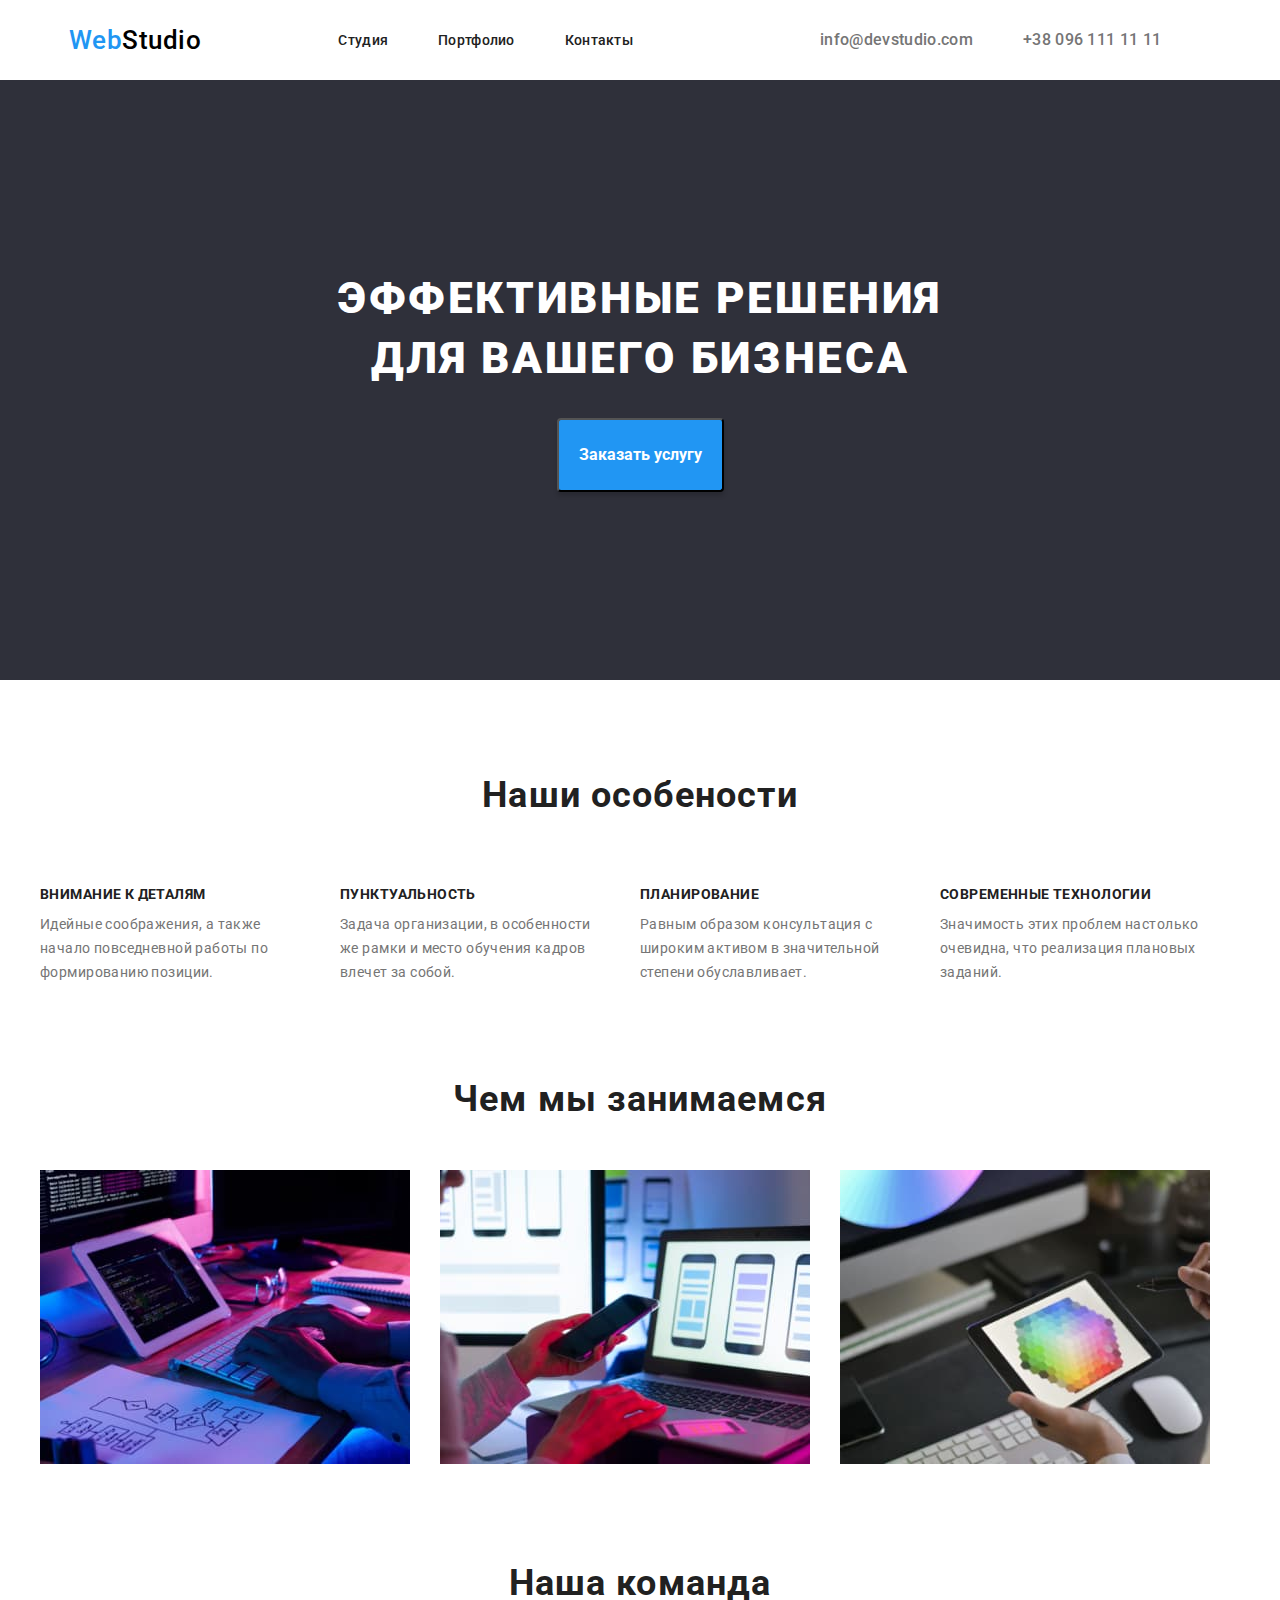
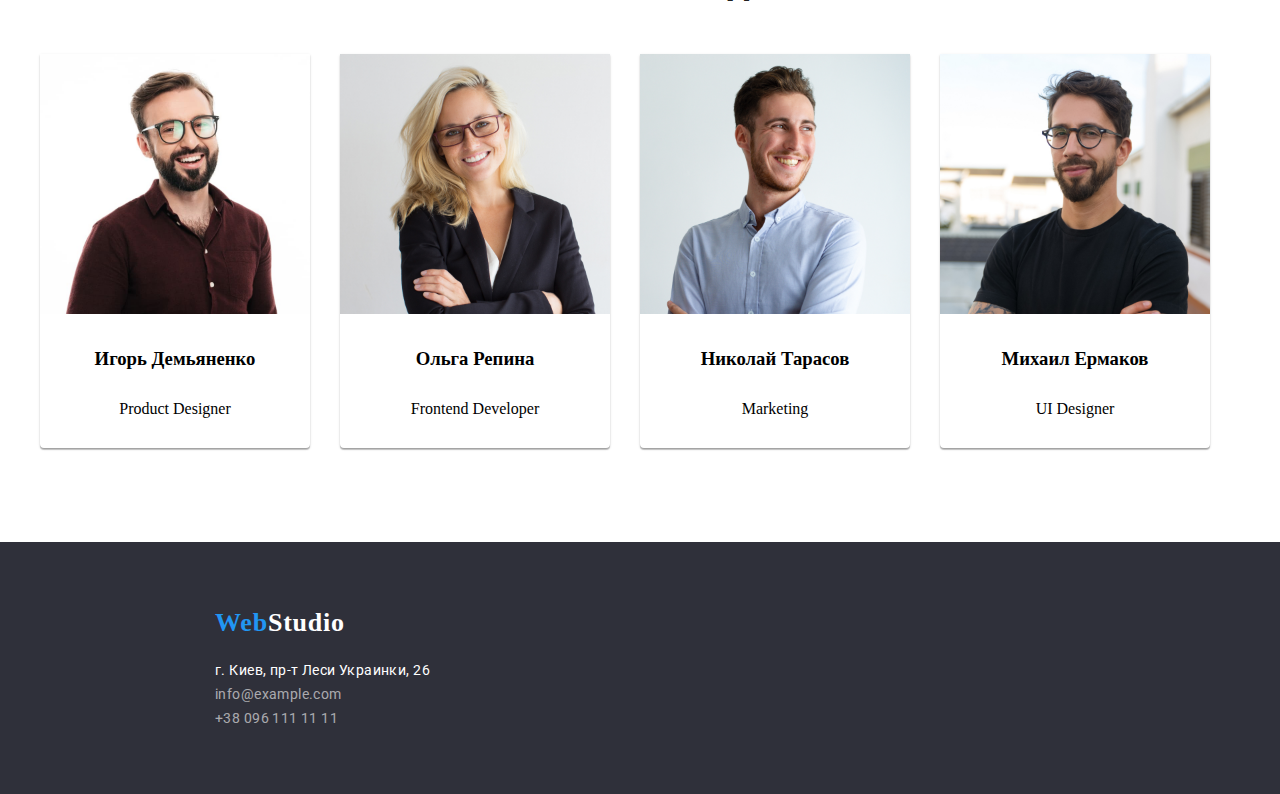
==== index.html @ 349dc5eb "add photo for two page" ====
<!DOCTYPE html>
<html lang="ru">

<head>
    <meta charset="UTF-8">
    <meta http-equiv="X-UA-Compatible" content="IE=edge">
    <meta name="viewport" content="width=device-width, initial-scale=1.0">
    <title>2 Homework</title>
    <link rel="stylesheet" href="./style.css">
</head>

<body>
    <header>
        <!-- header-top -->
        <div class="header-top">
            <a class="logo" href="#logo">
                Web<span>Studio</span>
            </a>
            <nav>
                <ul class="nav-list">
                    <li> <a href="./index.html">Студия</a></li>
                    <li> <a href="./portfolio.html">Портфолио</a></li>
                    <li> <a href="./contacts.html">Контакты</a></li>
                </ul>
            </nav>
            <ul class="social-link">
                <li> <a href="#">info@devstudio.com</a></li>
                <li> <a href="#">+38 096 111 11 11</a></li>
            </ul>

        </div>
    </header>
    <main>
        <!-- banner  -->
        <section class="banner">
            <h1>Эффективные решения для вашего бизнеса</h1>
            <button type="button">Заказать услугу</button>
        </section>
        <!-- our-features  -->
        <section class="our-features">
            <h2>Наши особености</h2>
            <ul class="list">
                <li>
                    <h3>Внимание к деталям</h3>
                    <p>Идейные соображения, а также начало повседневной работы по формированию позиции.</p>
                </li>
                <li>
                    <h3>Пунктуальность</h3>
                    <p>Задача организации, в особенности же рамки и место обучения кадров влечет за собой.</p>
                </li>
                <li>
                    <h3>Планирование</h3>
                    <p>Равным образом консультация с широким активом в значительной степени обуславливает.</p>
                </li>
                <li>
                    <h3>Современные технологии</h3>
                    <p>Значимость этих проблем настолько очевидна, что реализация плановых заданий.</p>
                </li>
            </ul>
        </section>
        <!-- what-we-do  -->
        <section class="what-we-do">
            <h2>Чем мы занимаемся</h2>
            <ul>
                <li> <img width="370" src="./images/img1.jpg" alt="make up a website"></li>
                <li> <img width="370" src="./images/img2.jpg" alt="design"></li>
                <li> <img width="370" src="./images/img3.jpg" alt="external design"></li>
            </ul>
        </section>
        <!-- our-teams -->
        <section class="our-teams">
            <h2>Наша команда</h2>
            <ul class="items">
                <li class="item">
                    <img width="270" src="./images/item1.jpg" alt="profile">
                    <h3>Игорь Демьяненко</h3>
                    <p lang="en">Product Designer</p>
                </li>
                <li class="item">
                    <img width="270" src="./images/item2.jpg" alt="profile">
                    <h3>Ольга Репина</h3>
                    <p lang="en">Frontend Developer</p>
                </li>
                <li class="item">
                    <img width="270" src="./images/item3.jpg" alt="profile">
                    <h3>Николай Тарасов</h3>
                    <p lang="en">Marketing</p>
                </li>
                <li class="item">
                    <img width="270" src="./images/item4.jpg" alt="profile">
                    <h3>Михаил Ермаков</h3>
                    <p lang="en">UI Designer</p>
                </li>
            </ul>
        </section>
    </main>
    <footer>
        <!-- footer-bottom -->
        <div class="footer-bottom">
            <a class="logo" href="#logo">
                Web<span class="c-white">Studio</span>
            </a>
            <address>
        <ul class="footer-list">
            <li><a href="https://bit.ly/3pXMvUd" target="_blank" rel="noopener noreferrer">
                г. Киев, пр-т
                Леси Украинки, 26
            </a> 
            </li>
            <li><a class="link" href="mailto:info@devstudio.com">info@example.com</a> </li>
            <li><a class="link" href="tel:+380961111111">+38 096 111 11 11</a> </li>
        </ul>
        </address>
        </div>
    </footer>
</body>

</html>
---- style.css ----
@import url(https://fonts.googleapis.com/css?family=Roboto:100,100italic,300,300italic,regular,italic,500,500italic,700,700italic,900,900italic);
* {
    margin: 0;
    padding: 0;
}

a {
    text-decoration: none;
    color: black;
}

ul li {
    list-style: none;
}


/* for footer link  */

.c-white {
    color: white;
}


/* header  */

.header-top {
    display: flex;
    justify-content: space-around;
    height: 80px;
    align-items: center;
}

.header-top a {
    font-family: 'Roboto';
    font-style: normal;
    font-weight: 500;
    line-height: 14px;
    letter-spacing: 0.02em;
}

.logo {
    font-family: 'Raleway';
    font-style: normal;
    font-weight: 700;
    font-size: 26px;
    line-height: 31px;
    letter-spacing: 0.03em;
    color: #2196F3;
}

.header-top span {
    color: #000;
}

.header-top ul {
    display: flex;
}

.nav-list li {
    margin-right: 50px;
}

.nav-list a {
    color: #212121;
    font-size: 14px;
}

.social-link a {
    color: #757575;
    margin-right: 50px;
}

.header-top ul li a:hover {
    color: #2196F3;
}


/* main  */

main {
    text-align: center;
}

section h2 {
    margin-bottom: 50px;
    font-family: 'Roboto';
    font-style: normal;
    font-weight: 700;
    font-size: 36px;
    line-height: 42px;
    text-align: center;
    letter-spacing: 0.03em;
    color: #212121;
}


/* banner  */

.banner {
    display: flex;
    flex-direction: column;
    justify-content: center;
    align-items: center;
    background: #2F303A;
    height: 600px;
}

.banner h1 {
    width: 696px;
    font-family: 'Roboto';
    font-style: normal;
    font-weight: 900;
    font-size: 44px;
    line-height: 60px;
    text-align: center;
    letter-spacing: 0.06em;
    text-transform: uppercase;
    color: #FFFFFF;
}

.banner button {
    font-family: 'Roboto';
    font-style: normal;
    font-weight: 700;
    font-size: 16px;
    line-height: 30px;
    color: white;
    padding: 20px 20px;
    background: #2196F3;
    box-shadow: 0px 4px 4px rgba(0, 0, 0, 0.15);
    border-radius: 4px;
    margin-top: 30px;
    cursor: pointer;
}

.banner button:active {
    background: #757575;
}


/* our-features  */

.our-features {
    margin-top: 94px;
    display: flex;
    flex-direction: column;
    justify-content: center;
}

.list {
    margin-top: 20px;
    display: flex;
    justify-content: center;
}

.list h3 {
    font-family: 'Roboto';
    font-style: normal;
    font-weight: 700;
    font-size: 14px;
    line-height: 16px;
    letter-spacing: 0.03em;
    text-transform: uppercase;
    color: #212121;
}

.list li {
    width: 270px;
    text-align: left;
    margin-right: 30px;
}

.list p {
    margin-top: 10px;
    font-family: 'Roboto';
    font-style: normal;
    font-weight: 400;
    font-size: 14px;
    line-height: 24px;
    letter-spacing: 0.03em;
    color: #757575;
}


/* what-we-do  */

.what-we-do {
    margin-top: 94px;
    display: flex;
    flex-direction: column;
}

.what-we-do ul {
    display: flex;
    justify-content: center;
}

.what-we-do ul li {
    margin-right: 30px;
}

.items {
    display: flex;
    justify-content: space-around;
}


/* our-teams  */

.our-teams {
    margin-top: 94px;
    display: flex;
    flex-direction: column;
}

.our-teams ul {
    justify-content: center;
}

.item {
    background: #FFFFFF;
    box-shadow: 0px 1px 3px rgba(0, 0, 0, 0.12), 0px 1px 1px rgba(0, 0, 0, 0.14), 0px 2px 1px rgba(0, 0, 0, 0.2);
    border-radius: 0px 0px 4px 4px;
    margin-right: 30px;
    transition: all 0.7s ease-in;
}

.item:hover {
    background: #2F303A;
    color: white;
}

.item h3 {
    margin-top: 30px;
}

.item p {
    margin: 30px 0 30px;
}


/* footer */

footer {
    margin-top: 94px;
    width: 100%;
    height: 252px;
    background: #2F303A;
}

footer a {
    color: white;
}

.footer-bottom {
    margin-left: 215px;
    height: 100%;
    display: flex;
    justify-content: center;
    align-items: flex-start;
    flex-direction: column;
}

address {
    margin-top: 20px;
}

.footer-list a {
    font-family: 'Roboto';
    font-style: normal;
    font-weight: 400;
    font-size: 14px;
    line-height: 24px;
    letter-spacing: 0.03em;
}

.link {
    color: rgba(255, 255, 255, 0.6);
}
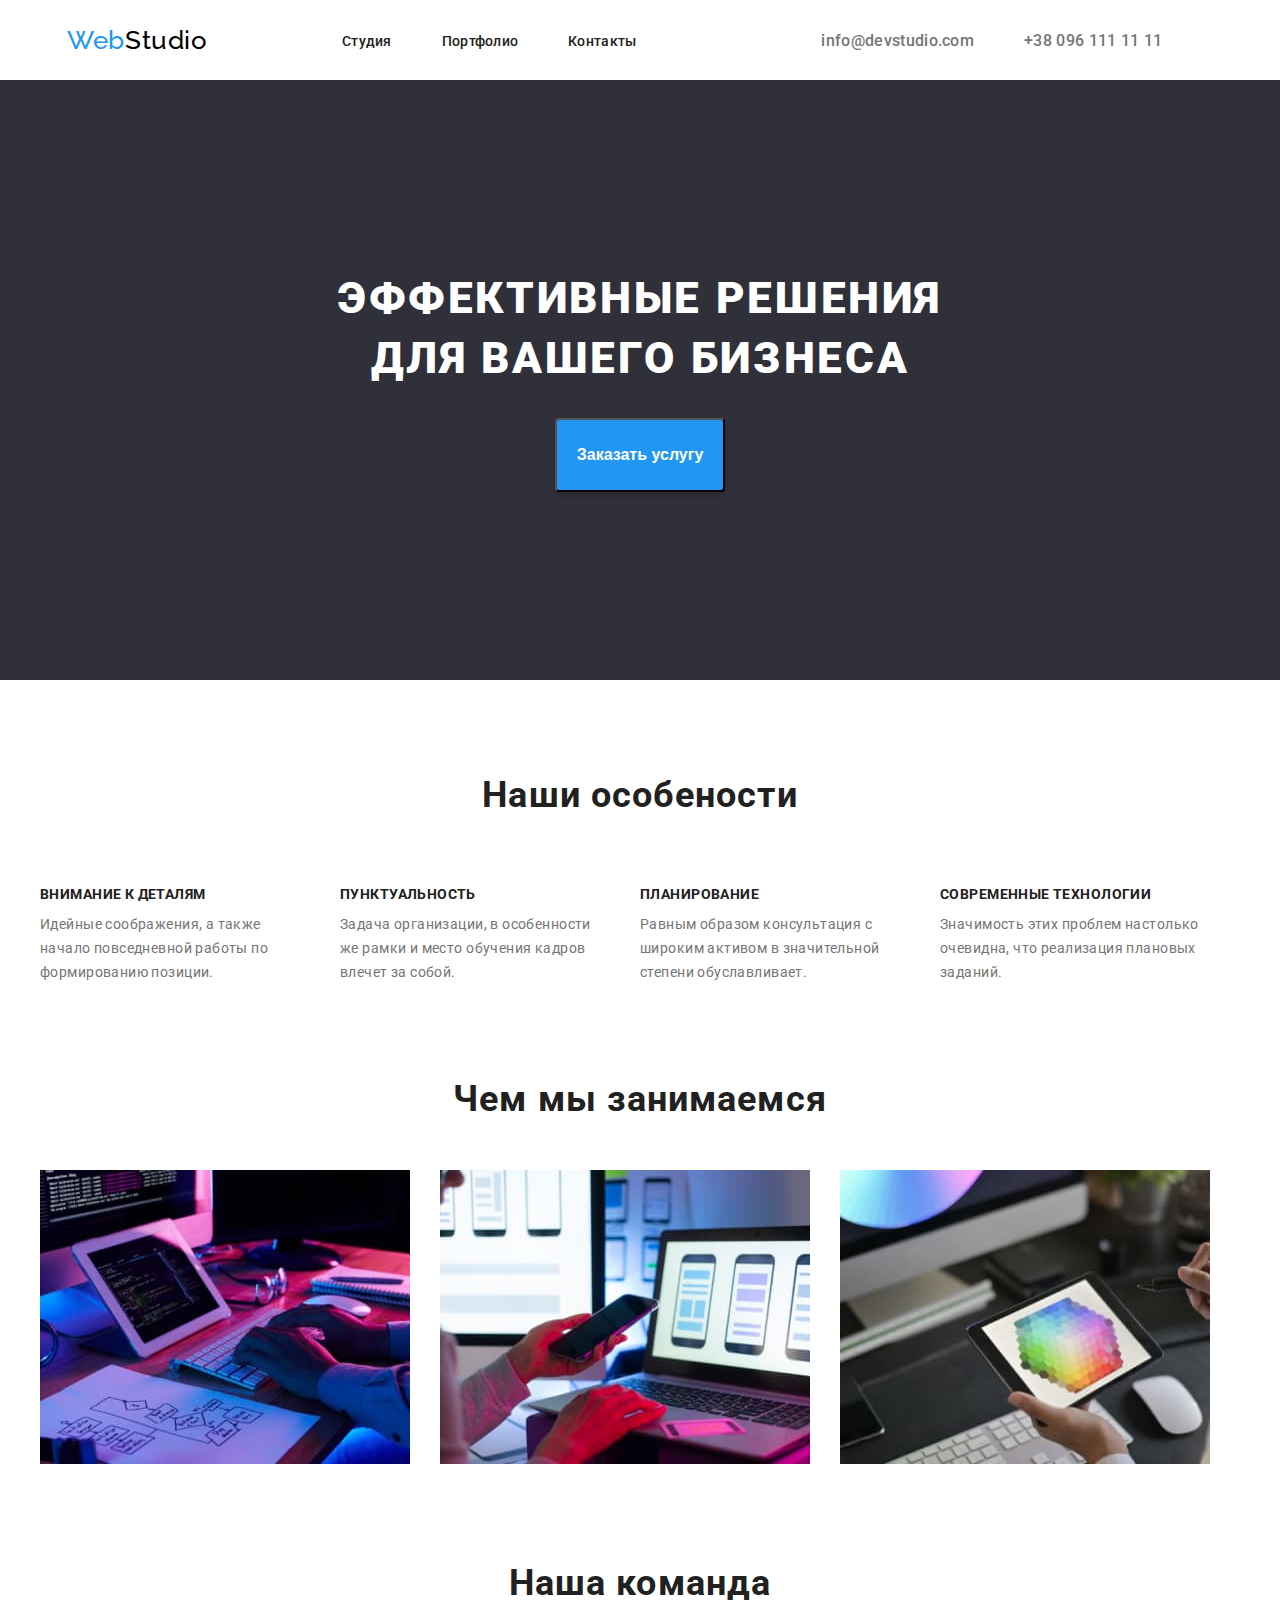
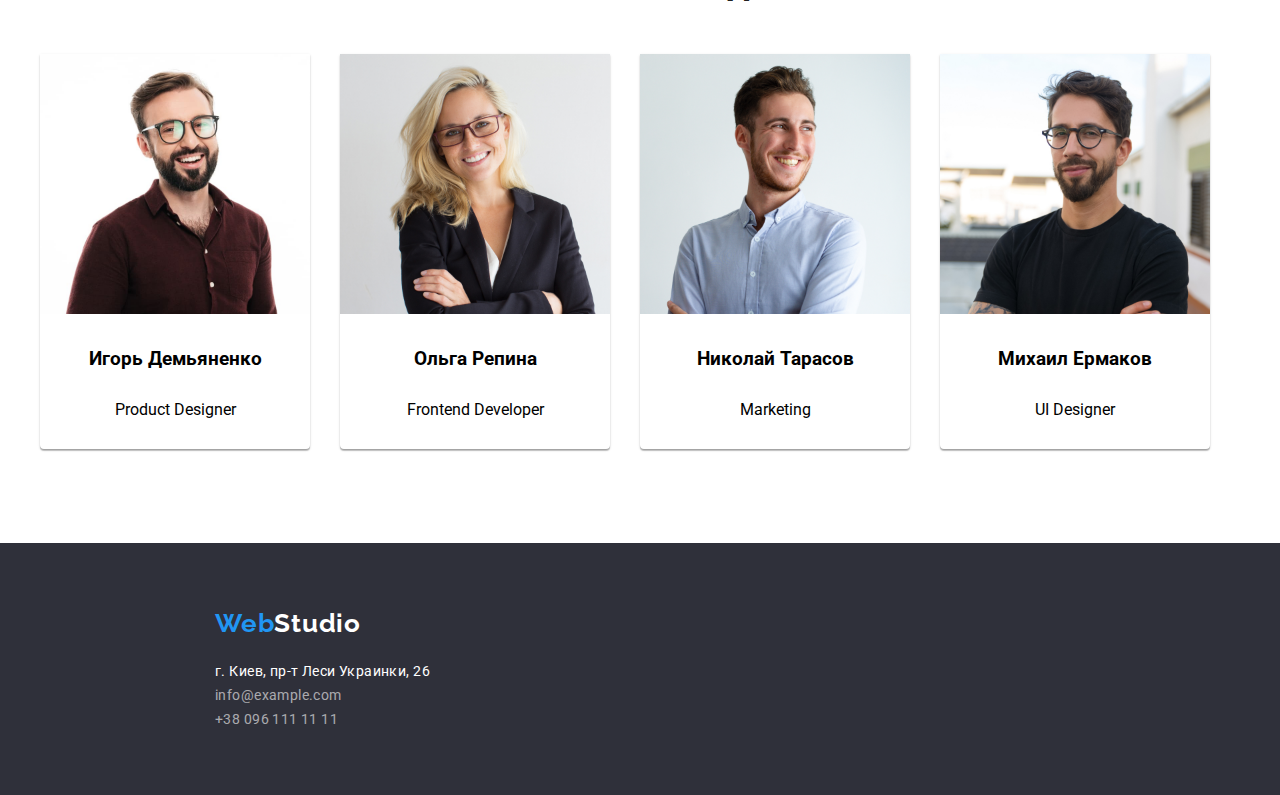
==== commit 29e97353: "changes" ====
--- a/index.html
+++ b/index.html
@@ -2,32 +2,32 @@
 <html lang="ru">
 
 <head>
-    <meta charset="UTF-8">
-    <meta http-equiv="X-UA-Compatible" content="IE=edge">
-    <meta name="viewport" content="width=device-width, initial-scale=1.0">
+    <meta charset="UTF-8" />
+    <meta http-equiv="X-UA-Compatible" content="IE=edge" />
+    <meta name="viewport" content="width=device-width, initial-scale=1.0" />
+    <link rel="preconnect" href="https://fonts.googleapis.com" />
+    <link rel="preconnect" href="https://fonts.gstatic.com" crossorigin />
+    <link href="https://fonts.googleapis.com/css2?family=Raleway:wght@700&family=Roboto:wght@400;500;700;900&display=swap" rel="stylesheet" />
+    <link rel="stylesheet" href="./styles.css" />
     <title>2 Homework</title>
-    <link rel="stylesheet" href="./style.css">
 </head>
 
 <body>
     <header>
         <!-- header-top -->
         <div class="header-top">
-            <a class="logo" href="#logo">
-                Web<span>Studio</span>
-            </a>
+            <a class="logo" href="#logo"> Web<span>Studio</span> </a>
             <nav>
                 <ul class="nav-list">
-                    <li> <a href="./index.html">Студия</a></li>
-                    <li> <a href="./portfolio.html">Портфолио</a></li>
-                    <li> <a href="./contacts.html">Контакты</a></li>
+                    <li><a href="./index.html">Студия</a></li>
+                    <li><a href="./portfolio.html">Портфолио</a></li>
+                    <li><a href="./contacts.html">Контакты</a></li>
                 </ul>
             </nav>
             <ul class="social-link">
-                <li> <a href="#">info@devstudio.com</a></li>
-                <li> <a href="#">+38 096 111 11 11</a></li>
+                <li><a href="#">info@devstudio.com</a></li>
+                <li><a href="#">+38 096 111 11 11</a></li>
             </ul>
-
         </div>
     </header>
     <main>
@@ -42,19 +42,27 @@
             <ul class="list">
                 <li>
                     <h3>Внимание к деталям</h3>
-                    <p>Идейные соображения, а также начало повседневной работы по формированию позиции.</p>
+                    <p>
+                        Идейные соображения, а также начало повседневной работы по формированию позиции.
+                    </p>
                 </li>
                 <li>
                     <h3>Пунктуальность</h3>
-                    <p>Задача организации, в особенности же рамки и место обучения кадров влечет за собой.</p>
+                    <p>
+                        Задача организации, в особенности же рамки и место обучения кадров влечет за собой.
+                    </p>
                 </li>
                 <li>
                     <h3>Планирование</h3>
-                    <p>Равным образом консультация с широким активом в значительной степени обуславливает.</p>
+                    <p>
+                        Равным образом консультация с широким активом в значительной степени обуславливает.
+                    </p>
                 </li>
                 <li>
                     <h3>Современные технологии</h3>
-                    <p>Значимость этих проблем настолько очевидна, что реализация плановых заданий.</p>
+                    <p>
+                        Значимость этих проблем настолько очевидна, что реализация плановых заданий.
+                    </p>
                 </li>
             </ul>
         </section>
@@ -62,9 +70,13 @@
         <section class="what-we-do">
             <h2>Чем мы занимаемся</h2>
             <ul>
-                <li> <img width="370" src="./images/img1.jpg" alt="make up a website"></li>
-                <li> <img width="370" src="./images/img2.jpg" alt="design"></li>
-                <li> <img width="370" src="./images/img3.jpg" alt="external design"></li>
+                <li>
+                    <img width="370" src="./images/img1.jpg" alt="make up a website" />
+                </li>
+                <li><img width="370" src="./images/img2.jpg" alt="design" /></li>
+                <li>
+                    <img width="370" src="./images/img3.jpg" alt="external design" />
+                </li>
             </ul>
         </section>
         <!-- our-teams -->
@@ -72,22 +84,22 @@
             <h2>Наша команда</h2>
             <ul class="items">
                 <li class="item">
-                    <img width="270" src="./images/item1.jpg" alt="profile">
+                    <img width="270" src="./images/item1.jpg" alt="profile" />
                     <h3>Игорь Демьяненко</h3>
                     <p lang="en">Product Designer</p>
                 </li>
                 <li class="item">
-                    <img width="270" src="./images/item2.jpg" alt="profile">
+                    <img width="270" src="./images/item2.jpg" alt="profile" />
                     <h3>Ольга Репина</h3>
                     <p lang="en">Frontend Developer</p>
                 </li>
                 <li class="item">
-                    <img width="270" src="./images/item3.jpg" alt="profile">
+                    <img width="270" src="./images/item3.jpg" alt="profile" />
                     <h3>Николай Тарасов</h3>
                     <p lang="en">Marketing</p>
                 </li>
                 <li class="item">
-                    <img width="270" src="./images/item4.jpg" alt="profile">
+                    <img width="270" src="./images/item4.jpg" alt="profile" />
                     <h3>Михаил Ермаков</h3>
                     <p lang="en">UI Designer</p>
                 </li>
@@ -98,18 +110,28 @@
         <!-- footer-bottom -->
         <div class="footer-bottom">
             <a class="logo" href="#logo">
-                Web<span class="c-white">Studio</span>
-            </a>
+          Web<span class="c-white">Studio</span>
+        </a>
             <address>
-        <ul class="footer-list">
-            <li><a href="https://bit.ly/3pXMvUd" target="_blank" rel="noopener noreferrer">
-                г. Киев, пр-т
-                Леси Украинки, 26
-            </a> 
+          <ul class="footer-list">
+            <li>
+              <a
+                href="https://bit.ly/3pXMvUd"
+                target="_blank"
+                rel="noopener noreferrer"
+              >
+                г. Киев, пр-т Леси Украинки, 26
+              </a>
             </li>
-            <li><a class="link" href="mailto:info@devstudio.com">info@example.com</a> </li>
-            <li><a class="link" href="tel:+380961111111">+38 096 111 11 11</a> </li>
-        </ul>
+            <li>
+              <a class="link" href="mailto:info@devstudio.com"
+                >info@example.com</a
+              >
+            </li>
+            <li>
+              <a class="link" href="tel:+380961111111">+38 096 111 11 11</a>
+            </li>
+          </ul>
         </address>
         </div>
     </footer>
--- a/styles.css
+++ b/styles.css
@@ -0,0 +1,341 @@
+* {
+    margin: 0;
+    padding: 0;
+}
+
+body {
+    font-family: 'Roboto', sans-serif, 'Times New Roman', Times, serif, -apple-system, BlinkMacSystemFont, 'Segoe UI', Roboto, Oxygen, Ubuntu, Cantarell, 'Open Sans', 'Helvetica Neue', sans-serif;
+}
+
+a {
+    text-decoration: none;
+    color: black;
+}
+
+ul li {
+    list-style: none;
+}
+
+
+/* for footer link  */
+
+.c-white {
+    color: white;
+}
+
+
+/* header  */
+
+.header-top {
+    display: flex;
+    justify-content: space-around;
+    height: 80px;
+    align-items: center;
+}
+
+.header-top a {
+    font-style: normal;
+    font-weight: 500;
+    line-height: 14px;
+    letter-spacing: 0.02em;
+}
+
+.logo {
+    font-family: 'Raleway', sans-serif;
+    font-style: normal;
+    font-weight: 700;
+    font-size: 26px;
+    line-height: 31px;
+    letter-spacing: 0.03em;
+    color: #2196F3;
+}
+
+.header-top span {
+    color: #000;
+}
+
+.header-top ul {
+    display: flex;
+}
+
+.nav-list li {
+    margin-right: 50px;
+}
+
+.nav-list a {
+    color: #212121;
+    font-size: 14px;
+}
+
+.social-link a {
+    color: #757575;
+    margin-right: 50px;
+}
+
+.header-top ul li a:hover {
+    color: #2196F3;
+}
+
+
+/* main  */
+
+main {
+    text-align: center;
+}
+
+section h2 {
+    margin-bottom: 50px;
+    font-style: normal;
+    font-weight: 700;
+    font-size: 36px;
+    line-height: 42px;
+    text-align: center;
+    letter-spacing: 0.03em;
+    color: #212121;
+}
+
+
+/* banner  */
+
+.banner {
+    display: flex;
+    flex-direction: column;
+    justify-content: center;
+    align-items: center;
+    background: #2F303A;
+    height: 600px;
+}
+
+.banner h1 {
+    width: 696px;
+    font-style: normal;
+    font-weight: 900;
+    font-size: 44px;
+    line-height: 60px;
+    text-align: center;
+    letter-spacing: 0.06em;
+    text-transform: uppercase;
+    color: #FFFFFF;
+}
+
+.banner button {
+    font-style: normal;
+    font-weight: 700;
+    font-size: 16px;
+    line-height: 30px;
+    color: white;
+    padding: 20px 20px;
+    background: #2196F3;
+    box-shadow: 0px 4px 4px rgba(0, 0, 0, 0.15);
+    border-radius: 4px;
+    margin-top: 30px;
+    cursor: pointer;
+}
+
+.banner button:hover {
+    background: #757575;
+}
+
+
+/* our-features  */
+
+.our-features {
+    margin-top: 94px;
+    display: flex;
+    flex-direction: column;
+    justify-content: center;
+}
+
+.list {
+    margin-top: 20px;
+    display: flex;
+    justify-content: center;
+}
+
+.list h3 {
+    font-style: normal;
+    font-weight: 700;
+    font-size: 14px;
+    line-height: 16px;
+    letter-spacing: 0.03em;
+    text-transform: uppercase;
+    color: #212121;
+}
+
+.list li {
+    width: 270px;
+    text-align: left;
+    margin-right: 30px;
+}
+
+.list p {
+    margin-top: 10px;
+    font-style: normal;
+    font-weight: 400;
+    font-size: 14px;
+    line-height: 24px;
+    letter-spacing: 0.03em;
+    color: #757575;
+}
+
+
+/* what-we-do  */
+
+.what-we-do {
+    margin-top: 94px;
+    display: flex;
+    flex-direction: column;
+}
+
+.what-we-do ul {
+    display: flex;
+    justify-content: center;
+}
+
+.what-we-do ul li {
+    margin-right: 30px;
+}
+
+.items {
+    display: flex;
+    justify-content: space-around;
+}
+
+
+/* our-teams  */
+
+.our-teams {
+    margin-top: 94px;
+    display: flex;
+    flex-direction: column;
+}
+
+.our-teams ul {
+    justify-content: center;
+}
+
+.item {
+    background: #FFFFFF;
+    box-shadow: 0px 1px 3px rgba(0, 0, 0, 0.12), 0px 1px 1px rgba(0, 0, 0, 0.14), 0px 2px 1px rgba(0, 0, 0, 0.2);
+    border-radius: 0px 0px 4px 4px;
+    margin-right: 30px;
+    transition: all 0.7s ease-in;
+}
+
+.item:hover {
+    background: #2F303A;
+    color: white;
+}
+
+.item h3 {
+    margin-top: 30px;
+}
+
+.item p {
+    margin: 30px 0 30px;
+}
+
+
+/* footer */
+
+footer {
+    margin-top: 94px;
+    width: 100%;
+    height: 252px;
+    background: #2F303A;
+}
+
+footer a {
+    color: white;
+}
+
+.footer-bottom {
+    margin-left: 215px;
+    height: 100%;
+    display: flex;
+    justify-content: center;
+    align-items: flex-start;
+    flex-direction: column;
+}
+
+address {
+    margin-top: 20px;
+}
+
+.footer-list a {
+    font-style: normal;
+    font-weight: 400;
+    font-size: 14px;
+    line-height: 24px;
+    letter-spacing: 0.03em;
+}
+
+.link {
+    color: rgba(255, 255, 255, 0.6);
+}
+
+
+/* portfolio  */
+
+.section-filter {
+    display: flex;
+    justify-content: center;
+}
+
+.main-list {
+    display: flex;
+    align-items: center;
+    margin-top: 94px;
+}
+
+.main-list button {
+    margin-right: 20px;
+    background: #F5F4FA;
+    border-radius: 4px;
+    padding: 20px 40px;
+    border: none;
+    box-shadow: 0px 3px 1px rgba(0, 0, 0, 0.1), 0px 1px 2px rgba(0, 0, 0, 0.08), 0px 2px 2px rgba(0, 0, 0, 0.12);
+}
+
+.main-list button:hover {
+    color: white;
+    background: #2196f3;
+    box-shadow: 0px 3px 1px rgba(0, 0, 0, 0.1), 0px 1px 2px rgba(0, 0, 0, 0.08), 0px 2px 2px rgba(0, 0, 0, 0.12);
+}
+
+.section-store {
+    display: flex;
+    flex-direction: column;
+    justify-content: center;
+    align-items: center;
+    margin-top: 50px;
+}
+
+.items-store {
+    display: flex;
+    flex-direction: row;
+    flex-wrap: wrap;
+    justify-content: center;
+    width: 80%;
+}
+
+.items-store li {
+    margin: 0 30px 30px 0;
+}
+
+.store-item {
+    display: flex;
+    flex-direction: column;
+    background: #FFFFFF;
+    border: 1px solid #EEEEEE;
+    width: 370px;
+}
+
+.container {
+    text-align: start;
+    padding: 24px;
+}
+
+.container p {
+    margin-top: 4px;
+}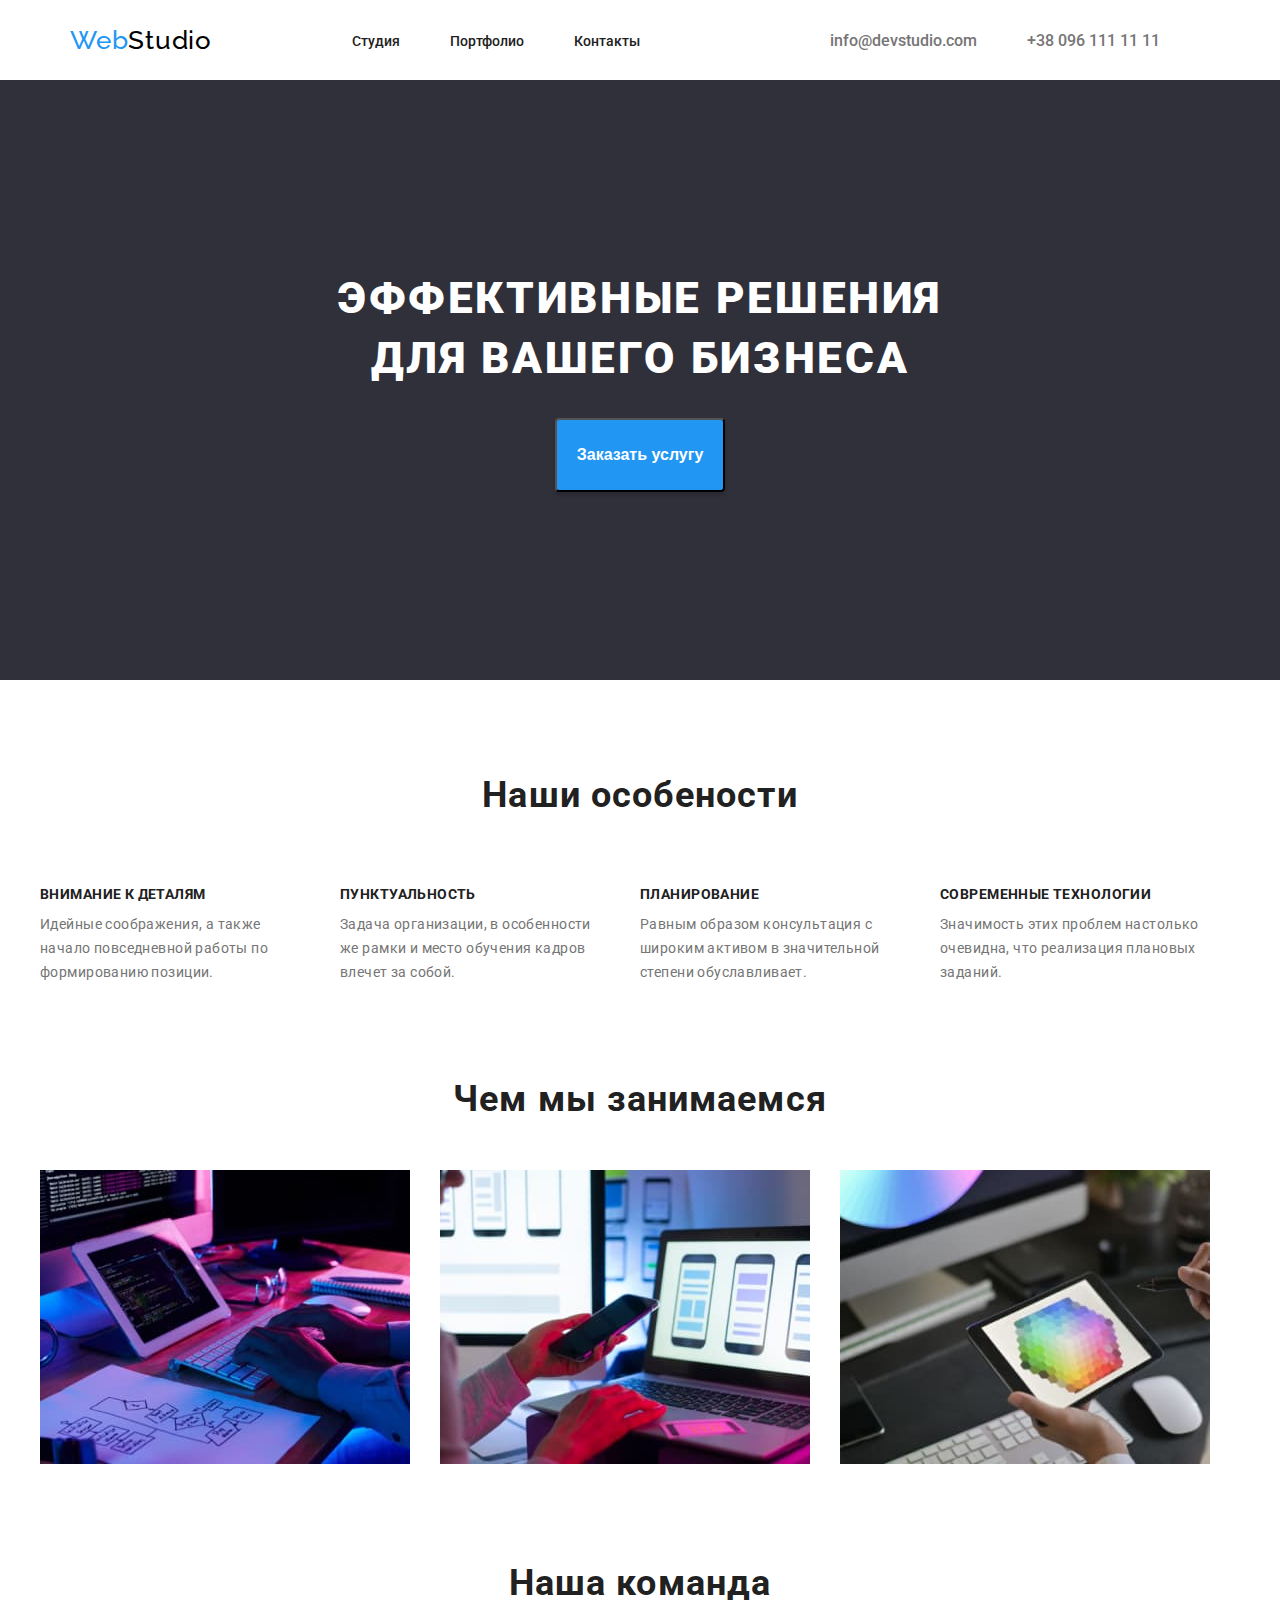
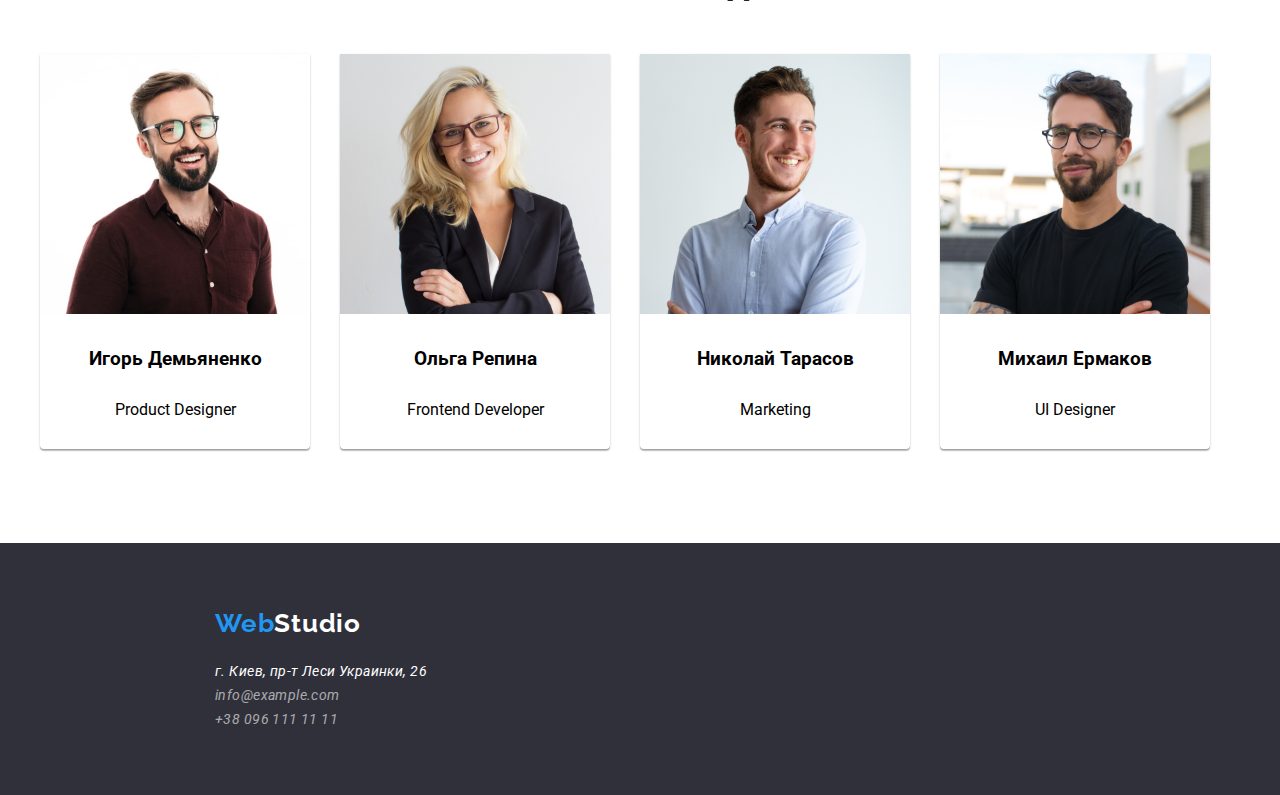
==== commit fe62150e: "delete default styles" ====
--- a/index.html
+++ b/index.html
@@ -110,7 +110,7 @@
         <!-- footer-bottom -->
         <div class="footer-bottom">
             <a class="logo" href="#logo">
-          Web<span class="c-white">Studio</span>
+          Web<span class="color-white">Studio</span>
         </a>
             <address>
           <ul class="footer-list">
--- a/styles.css
+++ b/styles.css
@@ -19,7 +19,7 @@
 
 /* for footer link  */
 
-.c-white {
+.color-white {
     color: white;
 }
 
@@ -34,15 +34,13 @@
 }
 
 .header-top a {
-    font-style: normal;
     font-weight: 500;
     line-height: 14px;
-    letter-spacing: 0.02em;
+    letter-spacing: 0.02;
 }
 
 .logo {
     font-family: 'Raleway', sans-serif;
-    font-style: normal;
     font-weight: 700;
     font-size: 26px;
     line-height: 31px;
@@ -85,7 +83,6 @@
 
 section h2 {
     margin-bottom: 50px;
-    font-style: normal;
     font-weight: 700;
     font-size: 36px;
     line-height: 42px;
@@ -107,8 +104,7 @@
 }
 
 .banner h1 {
-    width: 696px;
-    font-style: normal;
+    max-width: 696px;
     font-weight: 900;
     font-size: 44px;
     line-height: 60px;
@@ -119,7 +115,6 @@
 }
 
 .banner button {
-    font-style: normal;
     font-weight: 700;
     font-size: 16px;
     line-height: 30px;
@@ -153,7 +148,6 @@
 }
 
 .list h3 {
-    font-style: normal;
     font-weight: 700;
     font-size: 14px;
     line-height: 16px;
@@ -170,8 +164,6 @@
 
 .list p {
     margin-top: 10px;
-    font-style: normal;
-    font-weight: 400;
     font-size: 14px;
     line-height: 24px;
     letter-spacing: 0.03em;
@@ -263,8 +255,6 @@
 }
 
 .footer-list a {
-    font-style: normal;
-    font-weight: 400;
     font-size: 14px;
     line-height: 24px;
     letter-spacing: 0.03em;
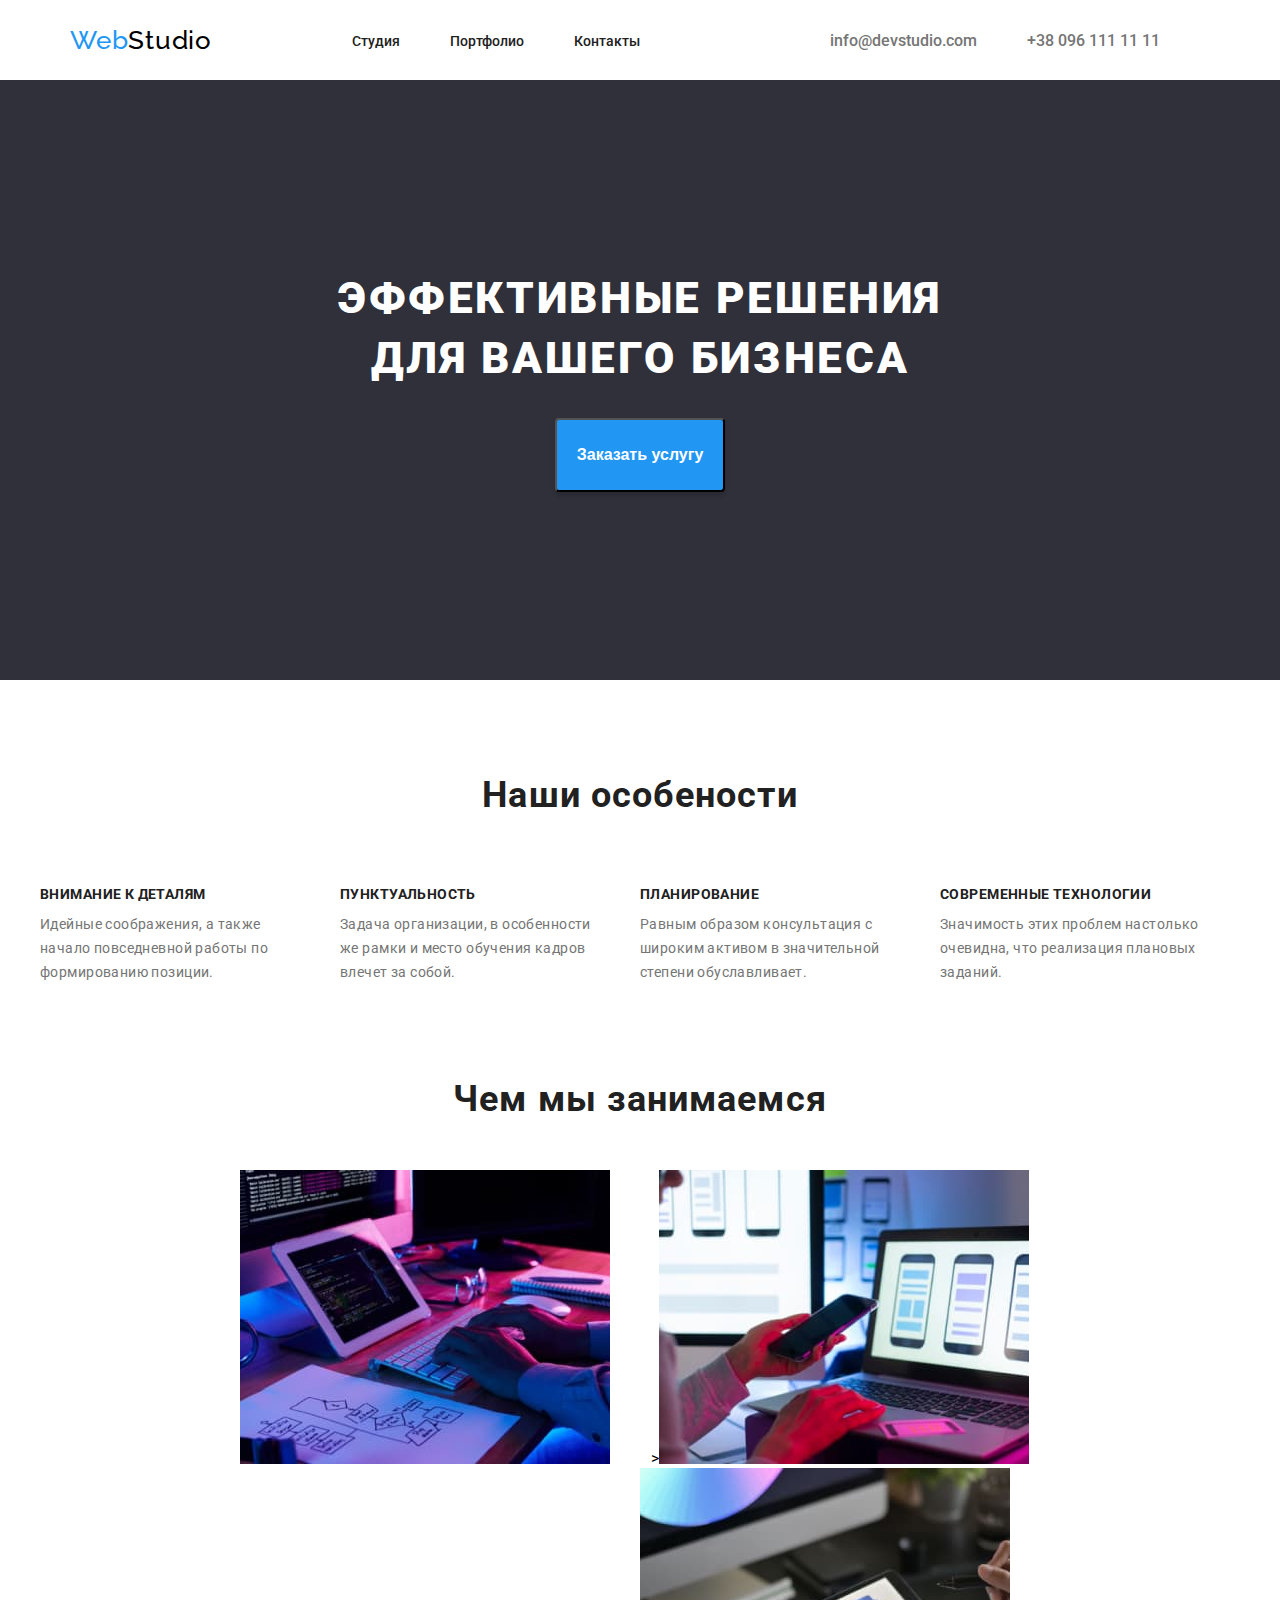
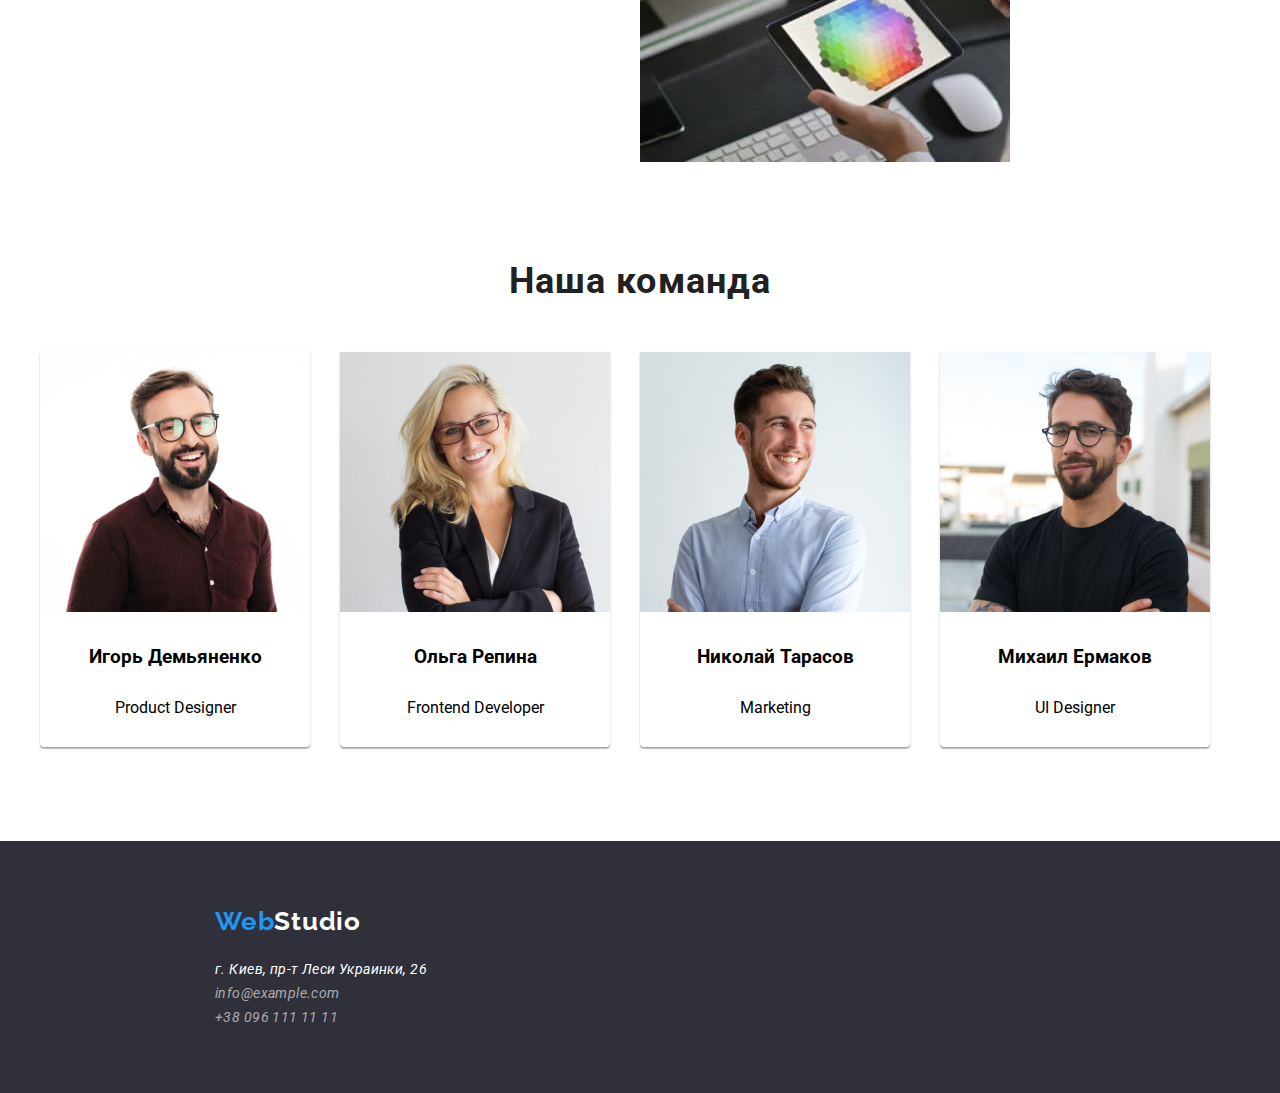
==== commit 03e400f8: "add href all links" ====
--- a/index.html
+++ b/index.html
@@ -71,12 +71,13 @@
             <h2>Чем мы занимаемся</h2>
             <ul>
                 <li>
-                    <img width="370" src="./images/img1.jpg" alt="make up a website" />
+                    <a href="#"> <img width="370" src="./images/img1.jpg" alt="make up a website" /></a>
                 </li>
-                <li><img width="370" src="./images/img2.jpg" alt="design" /></li>
-                <li>
-                    <img width="370" src="./images/img3.jpg" alt="external design" />
-                </li>
+                <li<a href="#">><img width="370" src="./images/img2.jpg" alt="design" /></li>
+                    </a>
+                    <li>
+                        <a href="#"> <img width="370" src="./images/img3.jpg" alt="external design" /></a>
+                    </li>
             </ul>
         </section>
         <!-- our-teams -->
@@ -84,22 +85,22 @@
             <h2>Наша команда</h2>
             <ul class="items">
                 <li class="item">
-                    <img width="270" src="./images/item1.jpg" alt="profile" />
+                    <a href="#"> <img width="270" src="./images/item1.jpg" alt="profile" /></a>
                     <h3>Игорь Демьяненко</h3>
                     <p lang="en">Product Designer</p>
                 </li>
                 <li class="item">
-                    <img width="270" src="./images/item2.jpg" alt="profile" />
+                    <a href="#"> <img width="270" src="./images/item2.jpg" alt="profile" /></a>
                     <h3>Ольга Репина</h3>
                     <p lang="en">Frontend Developer</p>
                 </li>
                 <li class="item">
-                    <img width="270" src="./images/item3.jpg" alt="profile" />
+                    <a href="#"> <img width="270" src="./images/item3.jpg" alt="profile" /></a>
                     <h3>Николай Тарасов</h3>
                     <p lang="en">Marketing</p>
                 </li>
                 <li class="item">
-                    <img width="270" src="./images/item4.jpg" alt="profile" />
+                    <a href="#"> <img width="270" src="./images/item4.jpg" alt="profile" /></a>
                     <h3>Михаил Ермаков</h3>
                     <p lang="en">UI Designer</p>
                 </li>
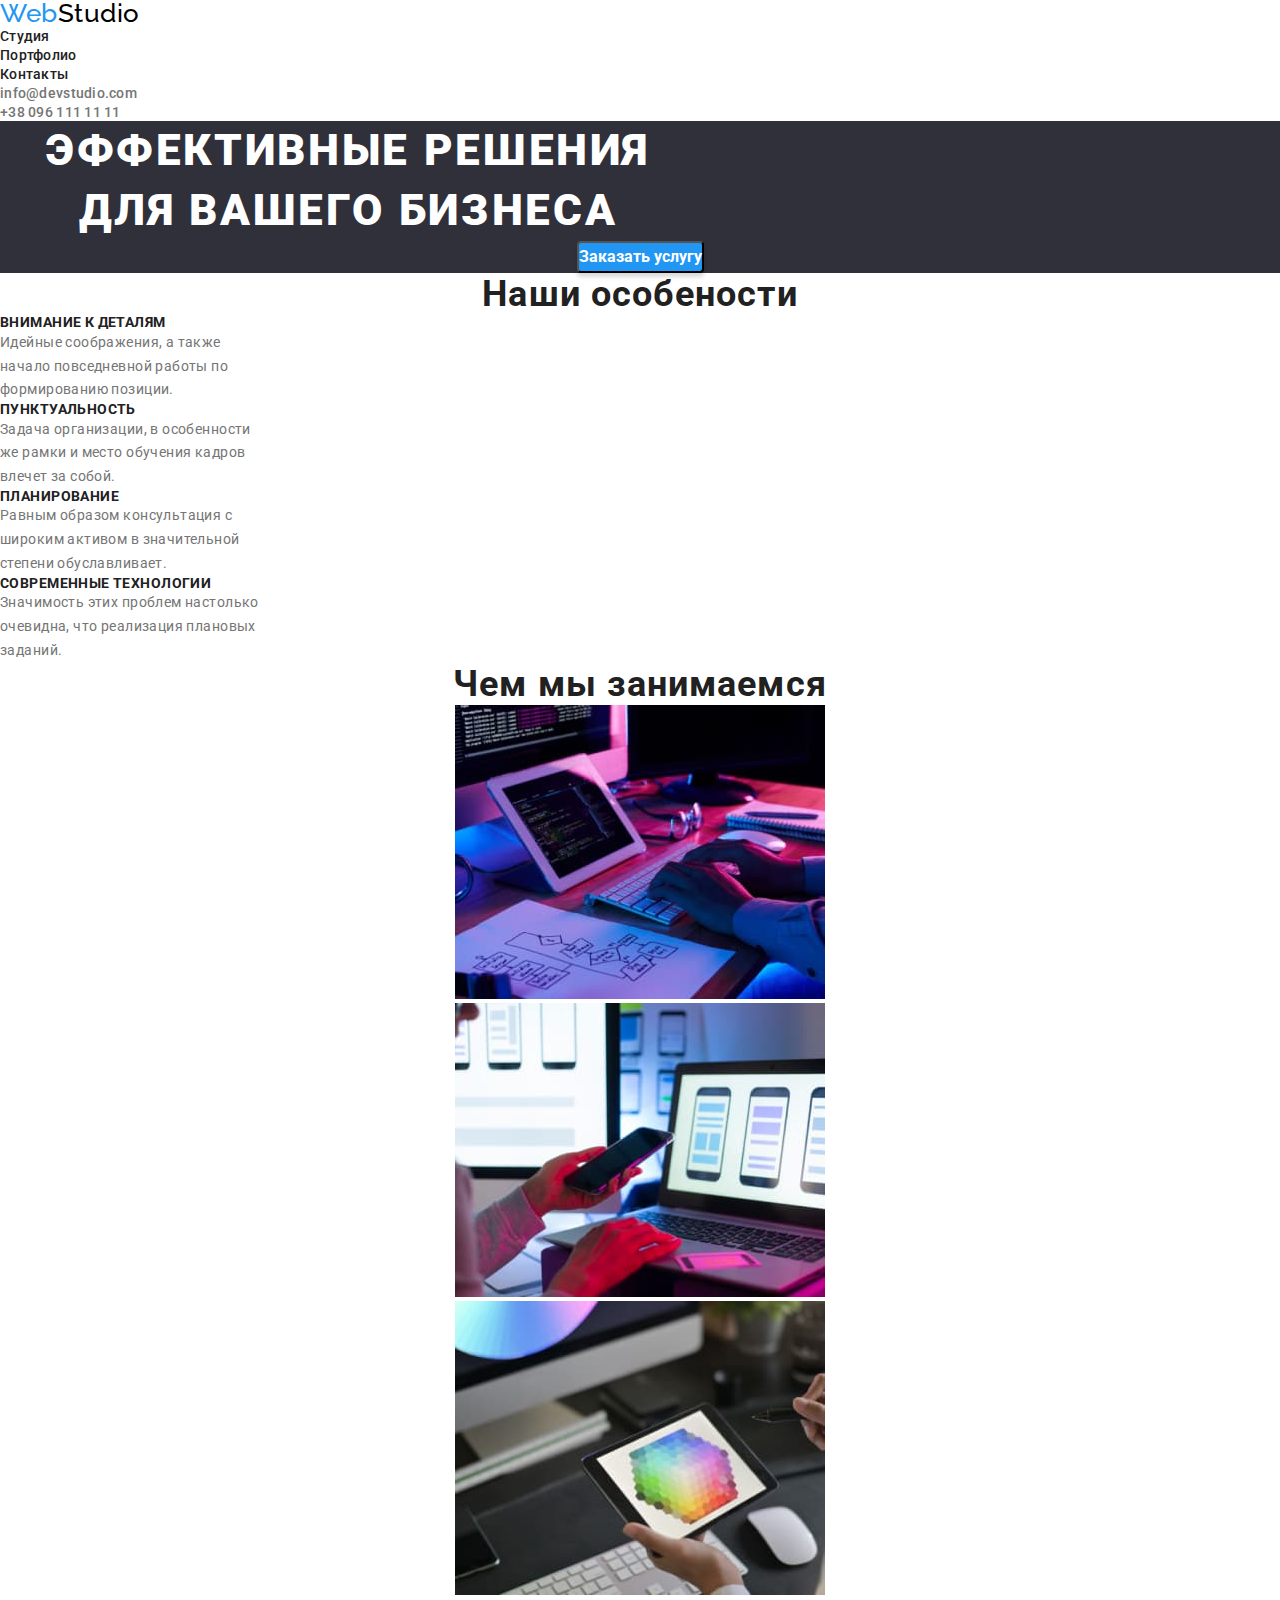
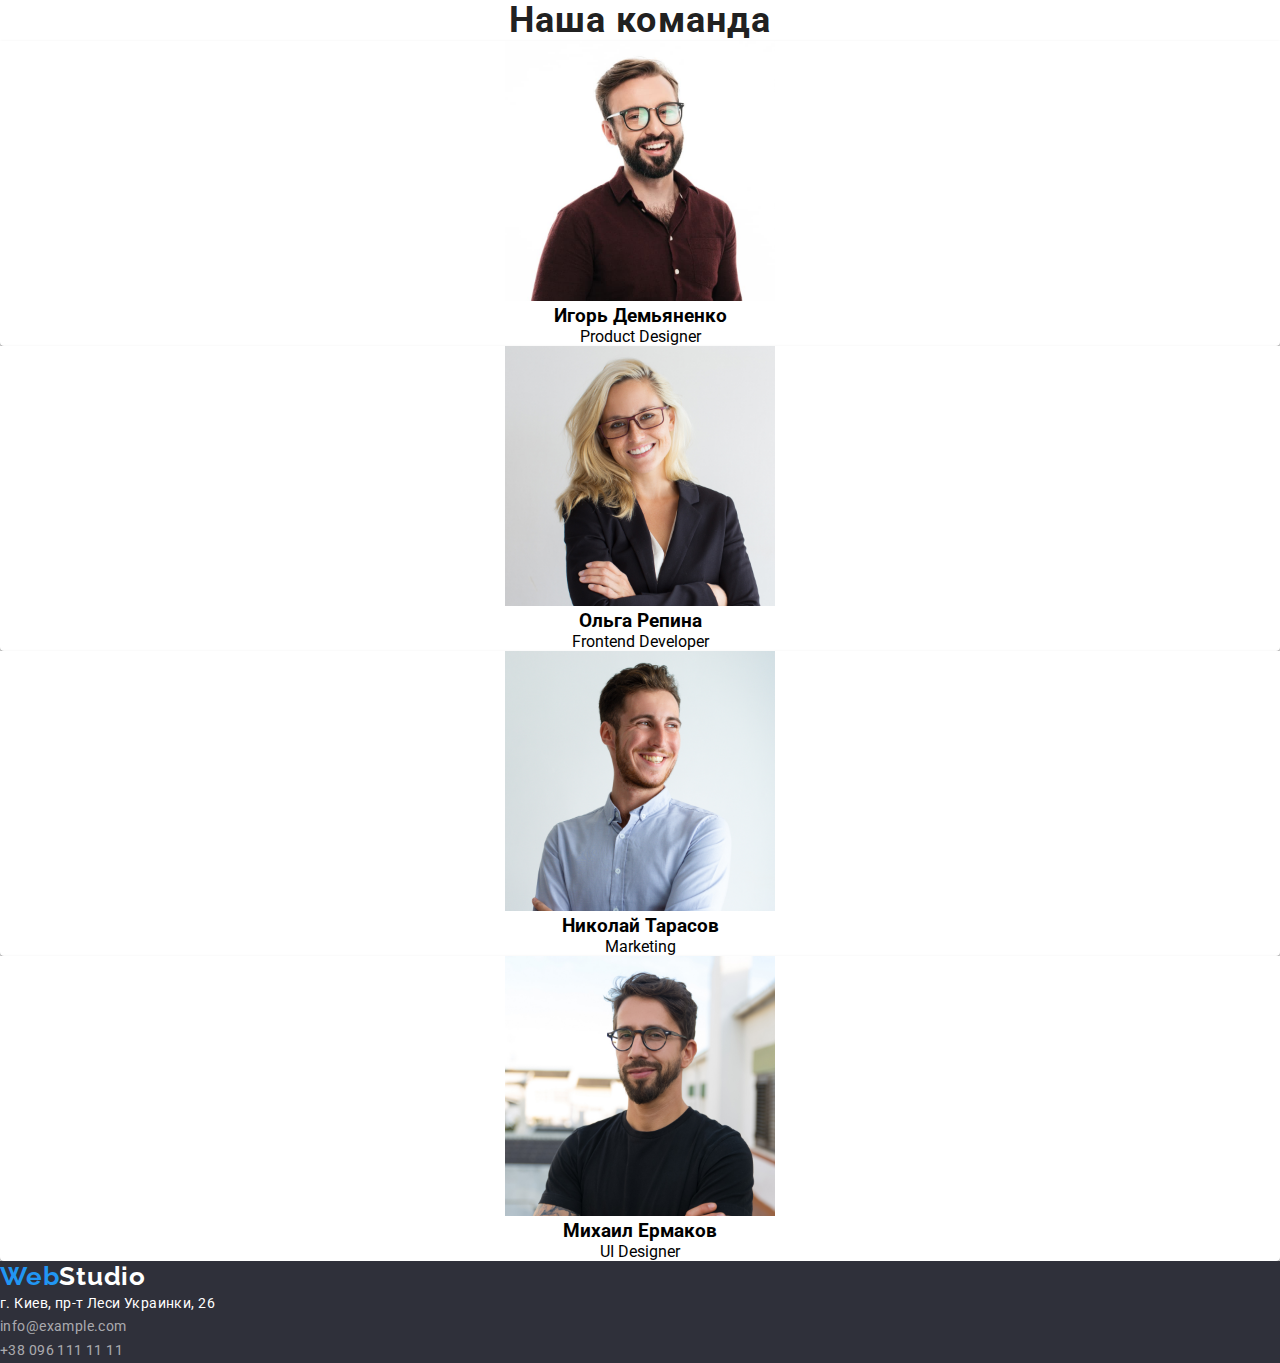
==== commit 816313a4: "fix problem" ====
--- a/index.html
+++ b/index.html
@@ -71,13 +71,20 @@
             <h2>Чем мы занимаемся</h2>
             <ul>
                 <li>
-                    <a href="#"> <img width="370" src="./images/img1.jpg" alt="make up a website" /></a>
+                    <a href="#">
+                        <img width="370" src="./images/img1.jpg" alt="make up a website" />
+                    </a>
                 </li>
-                <li<a href="#">><img width="370" src="./images/img2.jpg" alt="design" /></li>
+                <li>
+                    <a href="#">
+                        <img width="370" src="./images/img2.jpg" alt="design" />
                     </a>
-                    <li>
-                        <a href="#"> <img width="370" src="./images/img3.jpg" alt="external design" /></a>
-                    </li>
+                </li>
+                <li>
+                    <a href="#">
+                        <img width="370" src="./images/img3.jpg" alt="external design" />
+                    </a>
+                </li>
             </ul>
         </section>
         <!-- our-teams -->
@@ -85,22 +92,26 @@
             <h2>Наша команда</h2>
             <ul class="items">
                 <li class="item">
-                    <a href="#"> <img width="270" src="./images/item1.jpg" alt="profile" /></a>
+                    <a href="#">
+                        <img width="270" src="./images/item1.jpg" alt="profile" /></a>
                     <h3>Игорь Демьяненко</h3>
                     <p lang="en">Product Designer</p>
                 </li>
                 <li class="item">
-                    <a href="#"> <img width="270" src="./images/item2.jpg" alt="profile" /></a>
+                    <a href="#">
+                        <img width="270" src="./images/item2.jpg" alt="profile" /></a>
                     <h3>Ольга Репина</h3>
                     <p lang="en">Frontend Developer</p>
                 </li>
                 <li class="item">
-                    <a href="#"> <img width="270" src="./images/item3.jpg" alt="profile" /></a>
+                    <a href="#">
+                        <img width="270" src="./images/item3.jpg" alt="profile" /></a>
                     <h3>Николай Тарасов</h3>
                     <p lang="en">Marketing</p>
                 </li>
                 <li class="item">
-                    <a href="#"> <img width="270" src="./images/item4.jpg" alt="profile" /></a>
+                    <a href="#">
+                        <img width="270" src="./images/item4.jpg" alt="profile" /></a>
                     <h3>Михаил Ермаков</h3>
                     <p lang="en">UI Designer</p>
                 </li>
--- a/styles.css
+++ b/styles.css
@@ -4,7 +4,7 @@
 }
 
 body {
-    font-family: 'Roboto', sans-serif, 'Times New Roman', Times, serif, -apple-system, BlinkMacSystemFont, 'Segoe UI', Roboto, Oxygen, Ubuntu, Cantarell, 'Open Sans', 'Helvetica Neue', sans-serif;
+    font-family: 'Roboto', sans-serif;
 }
 
 a {
@@ -26,38 +26,23 @@
 
 /* header  */
 
-.header-top {
-    display: flex;
-    justify-content: space-around;
-    height: 80px;
-    align-items: center;
-}
-
 .header-top a {
     font-weight: 500;
-    line-height: 14px;
-    letter-spacing: 0.02;
+    line-height: 1;
+    letter-spacing: 0.02em;
 }
 
 .logo {
     font-family: 'Raleway', sans-serif;
     font-weight: 700;
     font-size: 26px;
-    line-height: 31px;
+    line-height: 1.19;
     letter-spacing: 0.03em;
     color: #2196F3;
 }
 
 .header-top span {
     color: #000;
-}
-
-.header-top ul {
-    display: flex;
-}
-
-.nav-list li {
-    margin-right: 50px;
 }
 
 .nav-list a {
@@ -67,7 +52,7 @@
 
 .social-link a {
     color: #757575;
-    margin-right: 50px;
+    font-size: 14px;
 }
 
 .header-top ul li a:hover {
@@ -82,10 +67,8 @@
 }
 
 section h2 {
-    margin-bottom: 50px;
     font-weight: 700;
     font-size: 36px;
-    line-height: 42px;
     text-align: center;
     letter-spacing: 0.03em;
     color: #212121;
@@ -95,19 +78,14 @@
 /* banner  */
 
 .banner {
-    display: flex;
-    flex-direction: column;
-    justify-content: center;
-    align-items: center;
     background: #2F303A;
-    height: 600px;
 }
 
 .banner h1 {
-    max-width: 696px;
+    width: 696px;
     font-weight: 900;
     font-size: 44px;
-    line-height: 60px;
+    line-height: 1.36;
     text-align: center;
     letter-spacing: 0.06em;
     text-transform: uppercase;
@@ -115,15 +93,14 @@
 }
 
 .banner button {
+    font-family: inherit;
     font-weight: 700;
     font-size: 16px;
-    line-height: 30px;
+    line-height: 1.8;
     color: white;
-    padding: 20px 20px;
     background: #2196F3;
     box-shadow: 0px 4px 4px rgba(0, 0, 0, 0.15);
     border-radius: 4px;
-    margin-top: 30px;
     cursor: pointer;
 }
 
@@ -134,23 +111,10 @@
 
 /* our-features  */
 
-.our-features {
-    margin-top: 94px;
-    display: flex;
-    flex-direction: column;
-    justify-content: center;
-}
-
-.list {
-    margin-top: 20px;
-    display: flex;
-    justify-content: center;
-}
-
 .list h3 {
     font-weight: 700;
     font-size: 14px;
-    line-height: 16px;
+    line-height: 1.1;
     letter-spacing: 0.03em;
     text-transform: uppercase;
     color: #212121;
@@ -159,81 +123,29 @@
 .list li {
     width: 270px;
     text-align: left;
-    margin-right: 30px;
 }
 
 .list p {
-    margin-top: 10px;
     font-size: 14px;
-    line-height: 24px;
+    line-height: 1.7;
     letter-spacing: 0.03em;
     color: #757575;
 }
 
 
-/* what-we-do  */
-
-.what-we-do {
-    margin-top: 94px;
-    display: flex;
-    flex-direction: column;
-}
-
-.what-we-do ul {
-    display: flex;
-    justify-content: center;
-}
-
-.what-we-do ul li {
-    margin-right: 30px;
-}
-
-.items {
-    display: flex;
-    justify-content: space-around;
-}
-
-
 /* our-teams  */
-
-.our-teams {
-    margin-top: 94px;
-    display: flex;
-    flex-direction: column;
-}
-
-.our-teams ul {
-    justify-content: center;
-}
 
 .item {
     background: #FFFFFF;
     box-shadow: 0px 1px 3px rgba(0, 0, 0, 0.12), 0px 1px 1px rgba(0, 0, 0, 0.14), 0px 2px 1px rgba(0, 0, 0, 0.2);
     border-radius: 0px 0px 4px 4px;
-    margin-right: 30px;
-    transition: all 0.7s ease-in;
-}
-
-.item:hover {
-    background: #2F303A;
-    color: white;
-}
-
-.item h3 {
-    margin-top: 30px;
-}
-
-.item p {
-    margin: 30px 0 30px;
 }
 
 
 /* footer */
 
 footer {
-    margin-top: 94px;
     width: 100%;
-    height: 252px;
     background: #2F303A;
 }
 
@@ -241,22 +153,10 @@
     color: white;
 }
 
-.footer-bottom {
-    margin-left: 215px;
-    height: 100%;
-    display: flex;
-    justify-content: center;
-    align-items: flex-start;
-    flex-direction: column;
-}
-
-address {
-    margin-top: 20px;
-}
-
 .footer-list a {
+    font-style: normal;
     font-size: 14px;
-    line-height: 24px;
+    line-height: 1.7;
     letter-spacing: 0.03em;
 }
 
@@ -267,22 +167,10 @@
 
 /* portfolio  */
 
-.section-filter {
-    display: flex;
-    justify-content: center;
-}
-
-.main-list {
-    display: flex;
-    align-items: center;
-    margin-top: 94px;
-}
-
 .main-list button {
-    margin-right: 20px;
+    font-family: inherit;
     background: #F5F4FA;
     border-radius: 4px;
-    padding: 20px 40px;
     border: none;
     box-shadow: 0px 3px 1px rgba(0, 0, 0, 0.1), 0px 1px 2px rgba(0, 0, 0, 0.08), 0px 2px 2px rgba(0, 0, 0, 0.12);
 }
@@ -293,29 +181,7 @@
     box-shadow: 0px 3px 1px rgba(0, 0, 0, 0.1), 0px 1px 2px rgba(0, 0, 0, 0.08), 0px 2px 2px rgba(0, 0, 0, 0.12);
 }
 
-.section-store {
-    display: flex;
-    flex-direction: column;
-    justify-content: center;
-    align-items: center;
-    margin-top: 50px;
-}
-
-.items-store {
-    display: flex;
-    flex-direction: row;
-    flex-wrap: wrap;
-    justify-content: center;
-    width: 80%;
-}
-
-.items-store li {
-    margin: 0 30px 30px 0;
-}
-
 .store-item {
-    display: flex;
-    flex-direction: column;
     background: #FFFFFF;
     border: 1px solid #EEEEEE;
     width: 370px;
@@ -323,9 +189,4 @@
 
 .container {
     text-align: start;
-    padding: 24px;
-}
-
-.container p {
-    margin-top: 4px;
 }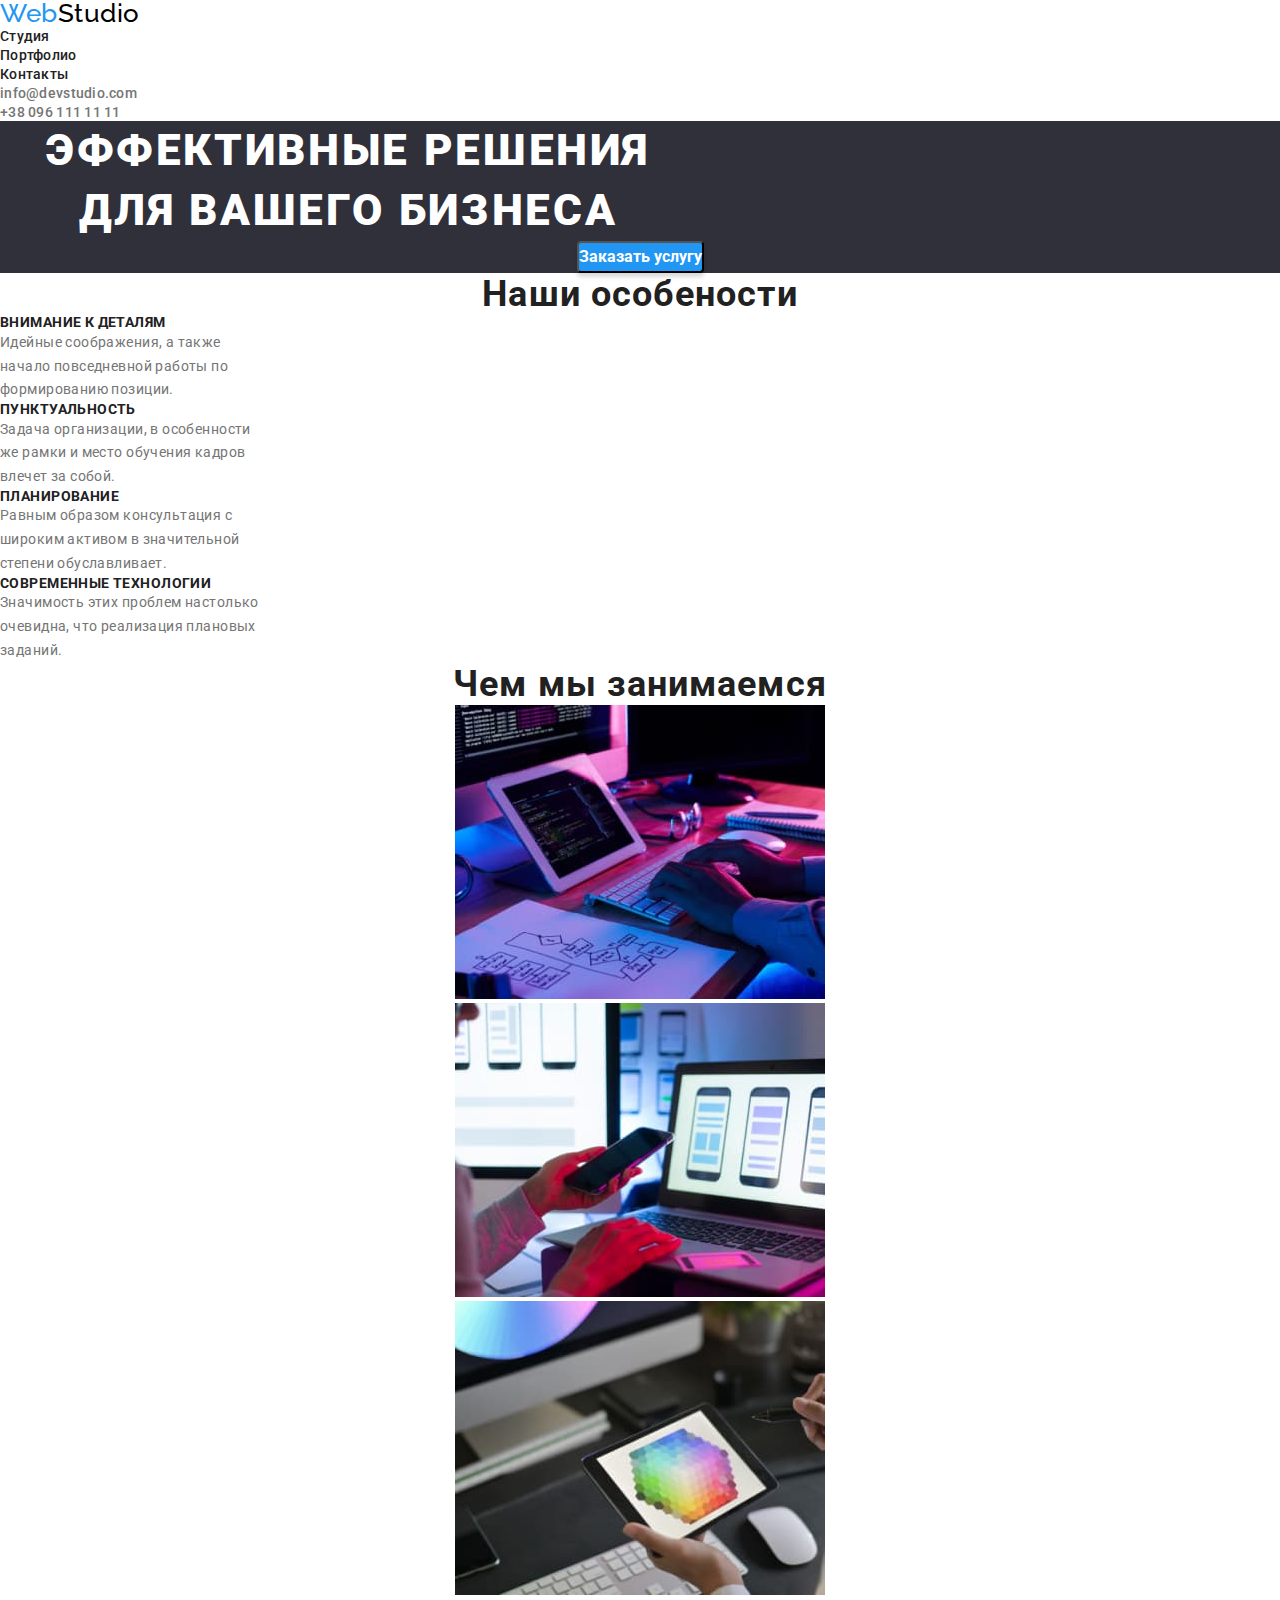
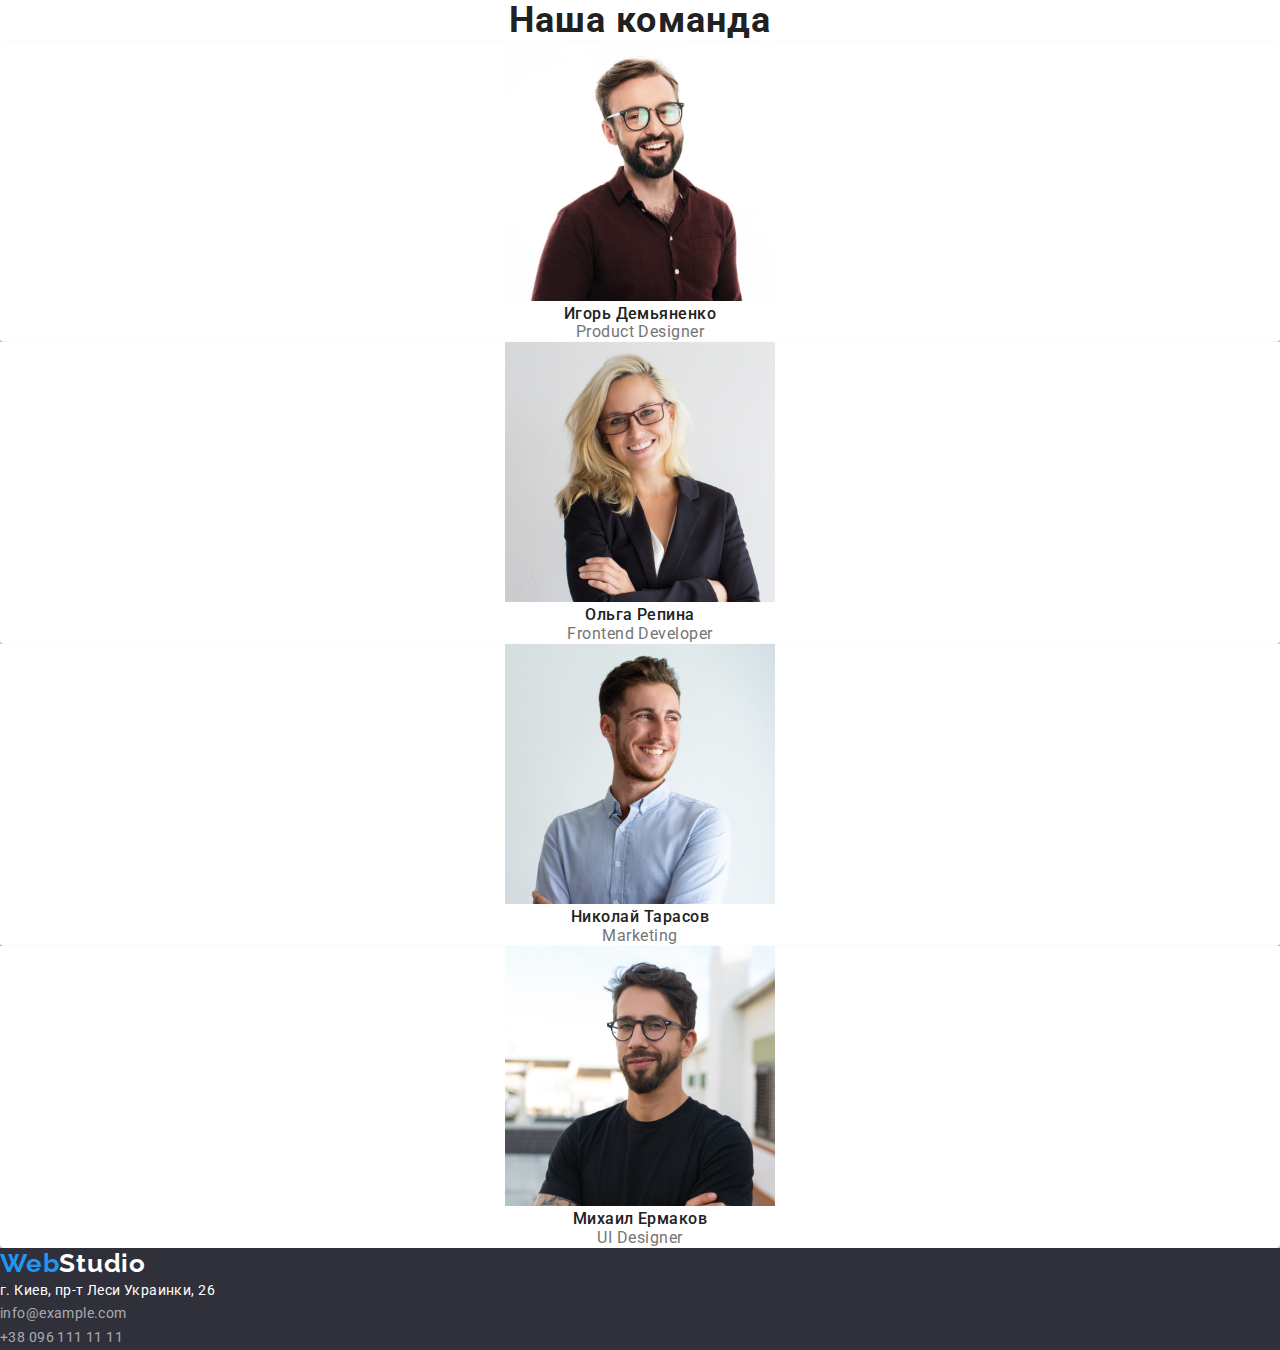
==== commit 8336d9ea: "fix bugs" ====
--- a/index.html
+++ b/index.html
@@ -93,25 +93,29 @@
             <ul class="items">
                 <li class="item">
                     <a href="#">
-                        <img width="270" src="./images/item1.jpg" alt="profile" /></a>
+                        <img width="270" src="./images/item1.jpg" alt="profile" />
+                    </a>
                     <h3>Игорь Демьяненко</h3>
                     <p lang="en">Product Designer</p>
                 </li>
                 <li class="item">
                     <a href="#">
-                        <img width="270" src="./images/item2.jpg" alt="profile" /></a>
+                        <img width="270" src="./images/item2.jpg" alt="profile" />
+                    </a>
                     <h3>Ольга Репина</h3>
                     <p lang="en">Frontend Developer</p>
                 </li>
                 <li class="item">
                     <a href="#">
-                        <img width="270" src="./images/item3.jpg" alt="profile" /></a>
+                        <img width="270" src="./images/item3.jpg" alt="profile" />
+                    </a>
                     <h3>Николай Тарасов</h3>
                     <p lang="en">Marketing</p>
                 </li>
                 <li class="item">
                     <a href="#">
-                        <img width="270" src="./images/item4.jpg" alt="profile" /></a>
+                        <img width="270" src="./images/item4.jpg" alt="profile" />
+                    </a>
                     <h3>Михаил Ермаков</h3>
                     <p lang="en">UI Designer</p>
                 </li>
--- a/styles.css
+++ b/styles.css
@@ -139,6 +139,24 @@
     background: #FFFFFF;
     box-shadow: 0px 1px 3px rgba(0, 0, 0, 0.12), 0px 1px 1px rgba(0, 0, 0, 0.14), 0px 2px 1px rgba(0, 0, 0, 0.2);
     border-radius: 0px 0px 4px 4px;
+}
+
+.item>h3 {
+    font-weight: 500;
+    font-size: 16px;
+    line-height: 1.18;
+    text-align: center;
+    letter-spacing: 0.03em;
+    color: #212121;
+}
+
+.item>p {
+    font-weight: 400;
+    font-size: 16px;
+    line-height: 1.18;
+    text-align: center;
+    letter-spacing: 0.03em;
+    color: #757575;
 }
 
 
@@ -187,6 +205,22 @@
     width: 370px;
 }
 
+.store-item h3 {
+    font-weight: 700;
+    font-size: 18px;
+    line-height: 2;
+    letter-spacing: 0.06em;
+    color: #212121;
+}
+
+.store-item p {
+    font-weight: 400;
+    font-size: 16px;
+    line-height: 1.8;
+    letter-spacing: 0.03em;
+    color: #757575;
+}
+
 .container {
     text-align: start;
 }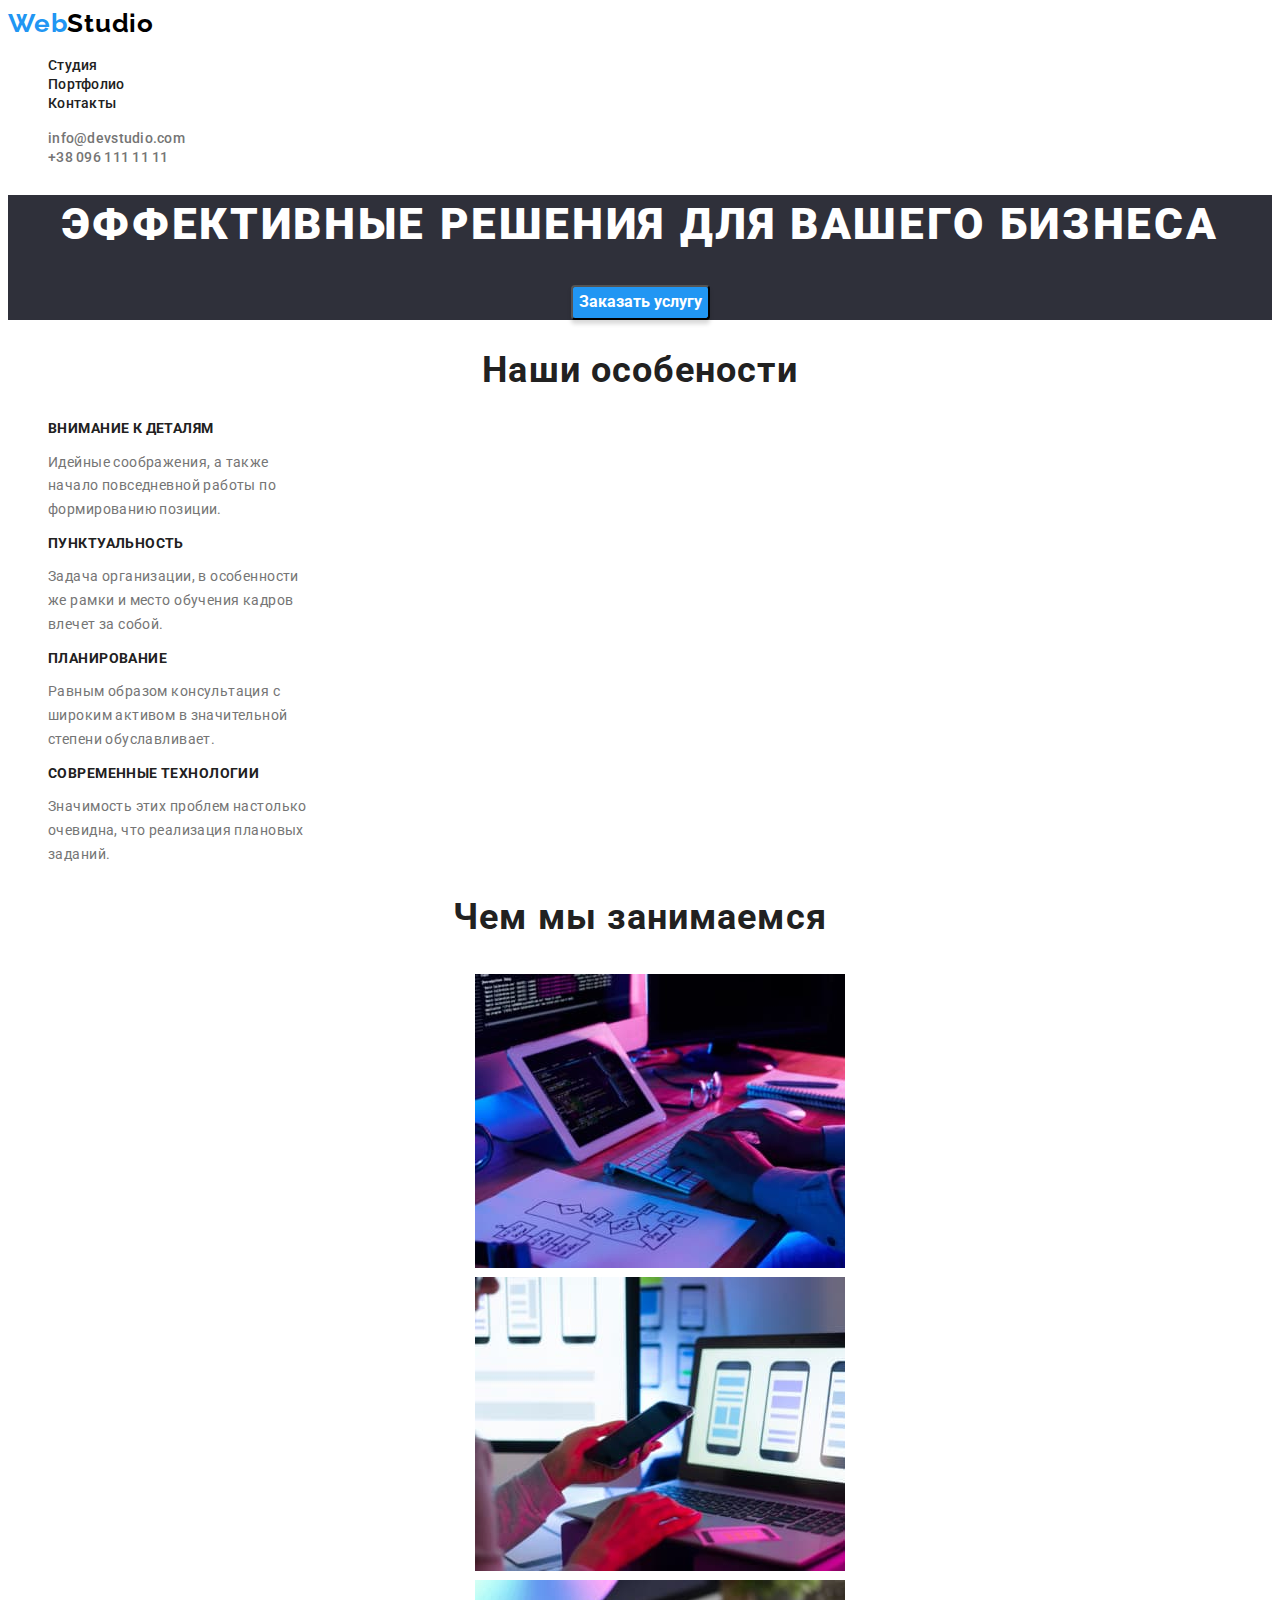
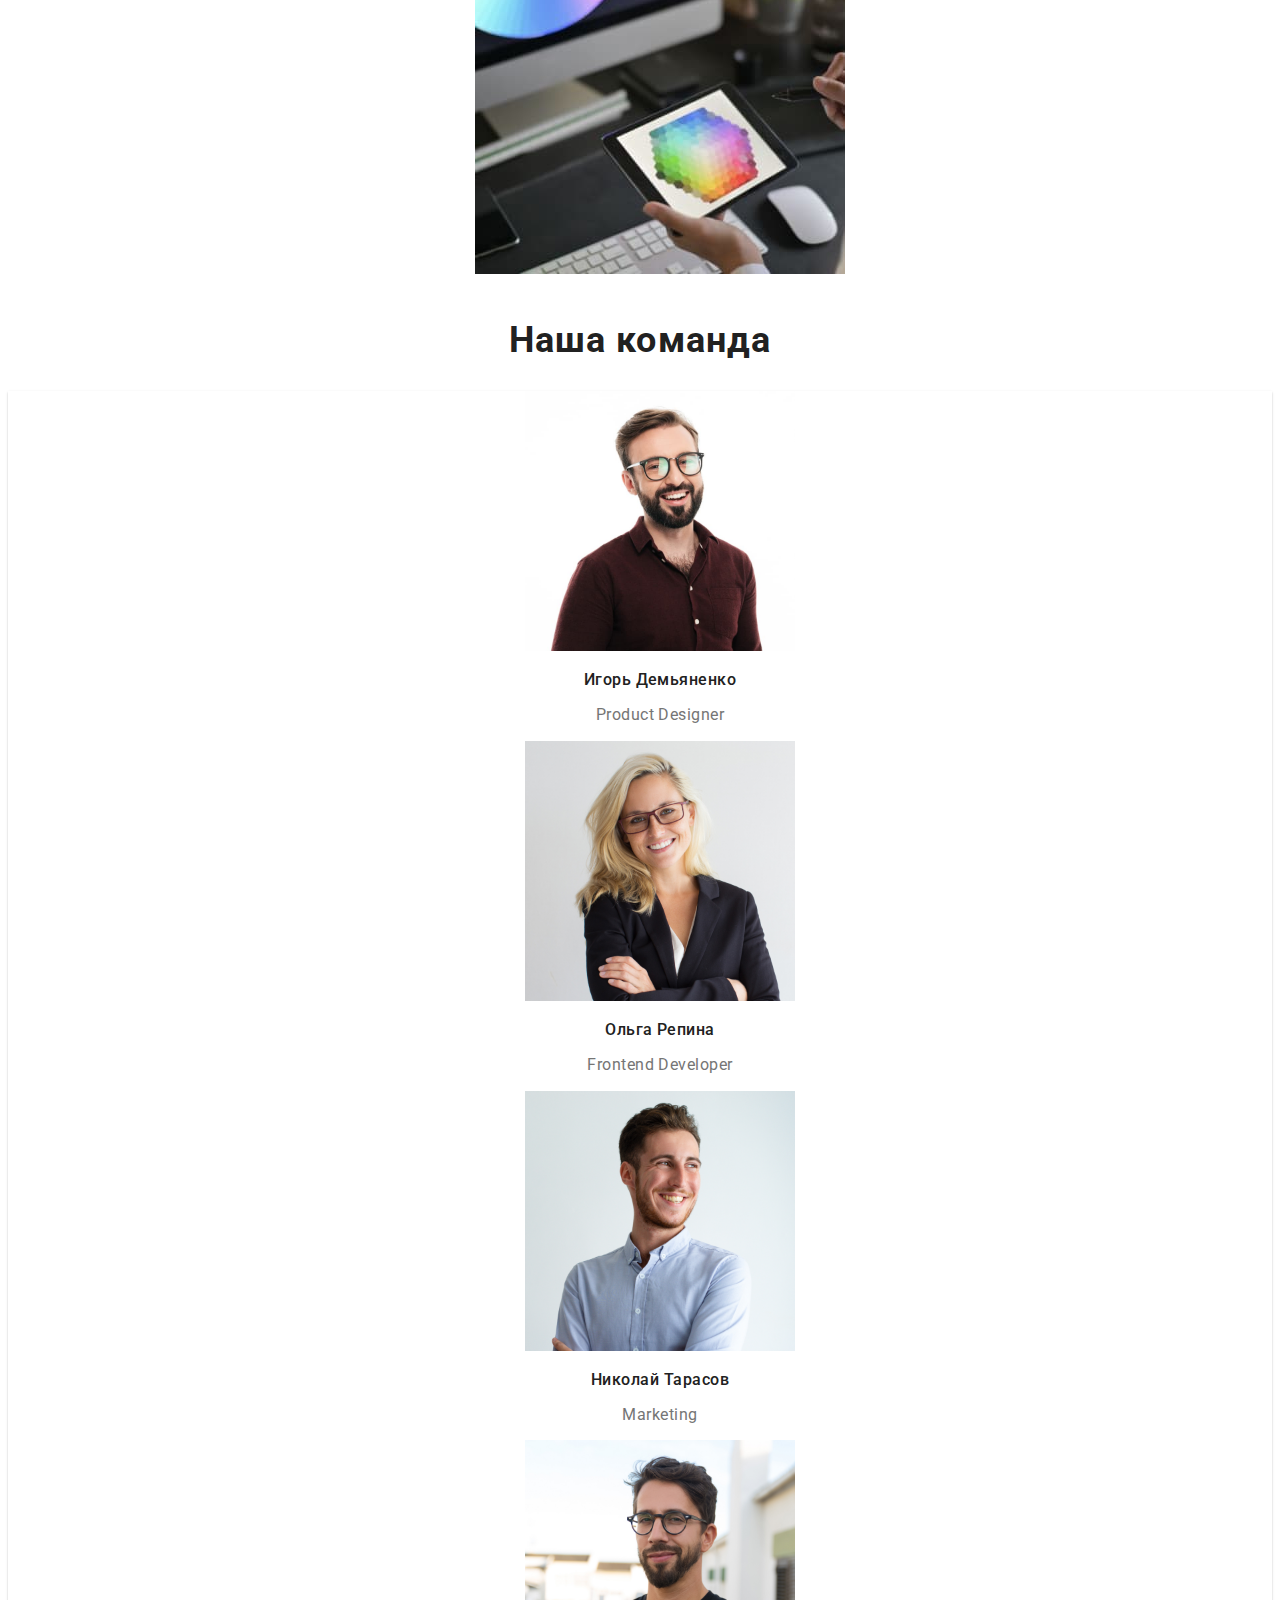
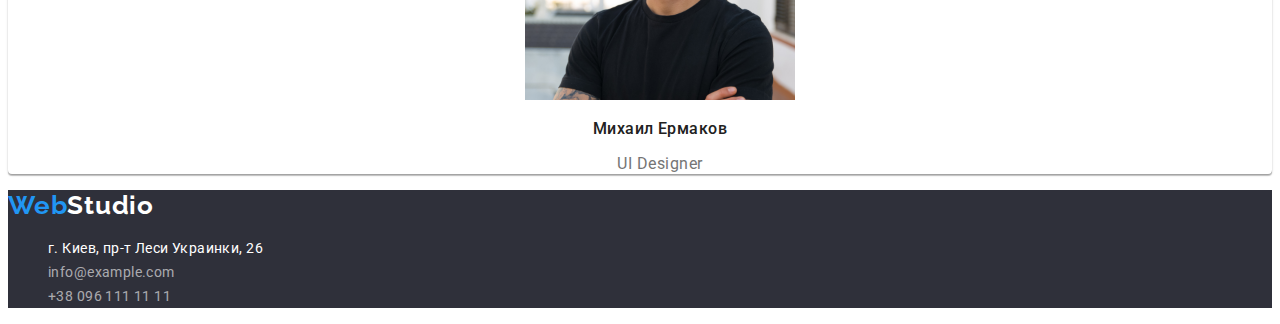
==== commit d52e190c: "fixing bugs" ====
--- a/index.html
+++ b/index.html
@@ -13,33 +13,33 @@
 </head>
 
 <body>
-    <header>
+    <header class="header">
         <!-- header-top -->
         <div class="header-top">
-            <a class="logo" href="#logo"> Web<span>Studio</span> </a>
-            <nav>
+            <a class="header-logo" href="#logo"> Web<span>Studio</span> </a>
+            <nav class="header-nav">
                 <ul class="nav-list">
-                    <li><a href="./index.html">Студия</a></li>
-                    <li><a href="./portfolio.html">Портфолио</a></li>
-                    <li><a href="./contacts.html">Контакты</a></li>
+                    <li><a class="list-link" href="./index.html">Студия</a></li>
+                    <li><a class="list-link" href="./portfolio.html">Портфолио</a></li>
+                    <li><a class="list-link" href="./contacts.html">Контакты</a></li>
                 </ul>
             </nav>
-            <ul class="social-link">
-                <li><a href="#">info@devstudio.com</a></li>
-                <li><a href="#">+38 096 111 11 11</a></li>
+            <ul class="header-links">
+                <li><a class="header-link" href="#">info@devstudio.com</a></li>
+                <li><a class="header-link" href="#">+38 096 111 11 11</a></li>
             </ul>
         </div>
     </header>
-    <main>
+    <main class="main">
         <!-- banner  -->
         <section class="banner">
-            <h1>Эффективные решения для вашего бизнеса</h1>
-            <button type="button">Заказать услугу</button>
+            <h1 class="banner-title">Эффективные решения для вашего бизнеса</h1>
+            <button class="banner-btn" type="button">Заказать услугу</button>
         </section>
-        <!-- our-features  -->
-        <section class="our-features">
-            <h2>Наши особености</h2>
-            <ul class="list">
+        <!-- features  -->
+        <section class="features">
+            <h2 class="features-title">Наши особености</h2>
+            <ul class="features-list">
                 <li>
                     <h3>Внимание к деталям</h3>
                     <p>
@@ -66,53 +66,53 @@
                 </li>
             </ul>
         </section>
-        <!-- what-we-do  -->
-        <section class="what-we-do">
-            <h2>Чем мы занимаемся</h2>
-            <ul>
-                <li>
-                    <a href="#">
-                        <img width="370" src="./images/img1.jpg" alt="make up a website" />
-                    </a>
-                </li>
-                <li>
-                    <a href="#">
-                        <img width="370" src="./images/img2.jpg" alt="design" />
-                    </a>
-                </li>
-                <li>
-                    <a href="#">
-                        <img width="370" src="./images/img3.jpg" alt="external design" />
-                    </a>
-                </li>
-            </ul>
+        <!-- about -->
+        <section class="about">
+            <h2 class="about-title">Чем мы занимаемся</h2c>
+                <ul class="about-list">
+                    <li>
+                        <a href="#">
+                            <img width="370" src="./images/img1.jpg" alt="make up a website" />
+                        </a>
+                    </li>
+                    <li>
+                        <a href="#">
+                            <img width="370" src="./images/img2.jpg" alt="design" />
+                        </a>
+                    </li>
+                    <li>
+                        <a href="#">
+                            <img width="370" src="./images/img3.jpg" alt="external design" />
+                        </a>
+                    </li>
+                </ul>
         </section>
-        <!-- our-teams -->
-        <section class="our-teams">
-            <h2>Наша команда</h2>
-            <ul class="items">
-                <li class="item">
+        <!-- teams -->
+        <section class="teams">
+            <h2 class="teams-title">Наша команда</h2>
+            <ul class="teams-items">
+                <li class="teams-item">
                     <a href="#">
                         <img width="270" src="./images/item1.jpg" alt="profile" />
                     </a>
                     <h3>Игорь Демьяненко</h3>
                     <p lang="en">Product Designer</p>
                 </li>
-                <li class="item">
+                <li class="teams-item">
                     <a href="#">
                         <img width="270" src="./images/item2.jpg" alt="profile" />
                     </a>
                     <h3>Ольга Репина</h3>
                     <p lang="en">Frontend Developer</p>
                 </li>
-                <li class="item">
+                <li class="teams-item">
                     <a href="#">
                         <img width="270" src="./images/item3.jpg" alt="profile" />
                     </a>
                     <h3>Николай Тарасов</h3>
                     <p lang="en">Marketing</p>
                 </li>
-                <li class="item">
+                <li class="teams-item">
                     <a href="#">
                         <img width="270" src="./images/item4.jpg" alt="profile" />
                     </a>
@@ -122,10 +122,10 @@
             </ul>
         </section>
     </main>
-    <footer>
+    <footer class="footer">
         <!-- footer-bottom -->
         <div class="footer-bottom">
-            <a class="logo" href="#logo">
+            <a class="footer-logo" href="#logo">
           Web<span class="color-white">Studio</span>
         </a>
             <address>
--- a/styles.css
+++ b/styles.css
@@ -1,6 +1,5 @@
 * {
-    margin: 0;
-    padding: 0;
+    box-sizing: border-box;
 }
 
 body {
@@ -14,6 +13,7 @@
 
 ul li {
     list-style: none;
+    margin: 0;
 }
 
 
@@ -26,13 +26,7 @@
 
 /* header  */
 
-.header-top a {
-    font-weight: 500;
-    line-height: 1;
-    letter-spacing: 0.02em;
-}
-
-.logo {
+.header-logo {
     font-family: 'Raleway', sans-serif;
     font-weight: 700;
     font-size: 26px;
@@ -48,11 +42,17 @@
 .nav-list a {
     color: #212121;
     font-size: 14px;
-}
-
-.social-link a {
-    color: #757575;
-    font-size: 14px;
+    font-weight: 500;
+    line-height: 1.14;
+    letter-spacing: 0.02em;
+}
+
+.header-links a {
+    color: #757575;
+    font-size: 14px;
+    font-weight: 500;
+    line-height: 1.14;
+    letter-spacing: 0.02em;
 }
 
 .header-top ul li a:hover {
@@ -81,8 +81,7 @@
     background: #2F303A;
 }
 
-.banner h1 {
-    width: 696px;
+.banner-title {
     font-weight: 900;
     font-size: 44px;
     line-height: 1.36;
@@ -92,7 +91,7 @@
     color: #FFFFFF;
 }
 
-.banner button {
+.banner-btn {
     font-family: inherit;
     font-weight: 700;
     font-size: 16px;
@@ -104,14 +103,14 @@
     cursor: pointer;
 }
 
-.banner button:hover {
+.banner-btn:hover {
     background: #757575;
 }
 
 
-/* our-features  */
-
-.list h3 {
+/* features  */
+
+.features-list h3 {
     font-weight: 700;
     font-size: 14px;
     line-height: 1.1;
@@ -120,12 +119,12 @@
     color: #212121;
 }
 
-.list li {
+.features-list li {
     width: 270px;
     text-align: left;
 }
 
-.list p {
+.features-list p {
     font-size: 14px;
     line-height: 1.7;
     letter-spacing: 0.03em;
@@ -133,15 +132,15 @@
 }
 
 
-/* our-teams  */
-
-.item {
+/* teams  */
+
+.teams-items {
     background: #FFFFFF;
     box-shadow: 0px 1px 3px rgba(0, 0, 0, 0.12), 0px 1px 1px rgba(0, 0, 0, 0.14), 0px 2px 1px rgba(0, 0, 0, 0.2);
     border-radius: 0px 0px 4px 4px;
 }
 
-.item>h3 {
+.teams-item>h3 {
     font-weight: 500;
     font-size: 16px;
     line-height: 1.18;
@@ -150,9 +149,7 @@
     color: #212121;
 }
 
-.item>p {
-    font-weight: 400;
-    font-size: 16px;
+.teams-item>p {
     line-height: 1.18;
     text-align: center;
     letter-spacing: 0.03em;
@@ -167,12 +164,20 @@
     background: #2F303A;
 }
 
+.footer-logo {
+    font-family: 'Raleway', sans-serif;
+    font-weight: 700;
+    font-size: 26px;
+    line-height: 1.19;
+    letter-spacing: 0.03em;
+    color: #2196F3;
+}
+
 footer a {
     color: white;
 }
 
 .footer-list a {
-    font-style: normal;
     font-size: 14px;
     line-height: 1.7;
     letter-spacing: 0.03em;
@@ -182,18 +187,27 @@
     color: rgba(255, 255, 255, 0.6);
 }
 
+address {
+    font-style: normal;
+}
+
 
 /* portfolio  */
 
-.main-list button {
+.main-list-btn {
     font-family: inherit;
+    font-weight: 500;
+    font-size: 16px;
+    line-height: 1.6;
     background: #F5F4FA;
+    text-align: center;
+    letter-spacing: 0.03em;
     border-radius: 4px;
     border: none;
     box-shadow: 0px 3px 1px rgba(0, 0, 0, 0.1), 0px 1px 2px rgba(0, 0, 0, 0.08), 0px 2px 2px rgba(0, 0, 0, 0.12);
 }
 
-.main-list button:hover {
+.main-list-btn:hover {
     color: white;
     background: #2196f3;
     box-shadow: 0px 3px 1px rgba(0, 0, 0, 0.1), 0px 1px 2px rgba(0, 0, 0, 0.08), 0px 2px 2px rgba(0, 0, 0, 0.12);
@@ -214,8 +228,6 @@
 }
 
 .store-item p {
-    font-weight: 400;
-    font-size: 16px;
     line-height: 1.8;
     letter-spacing: 0.03em;
     color: #757575;
